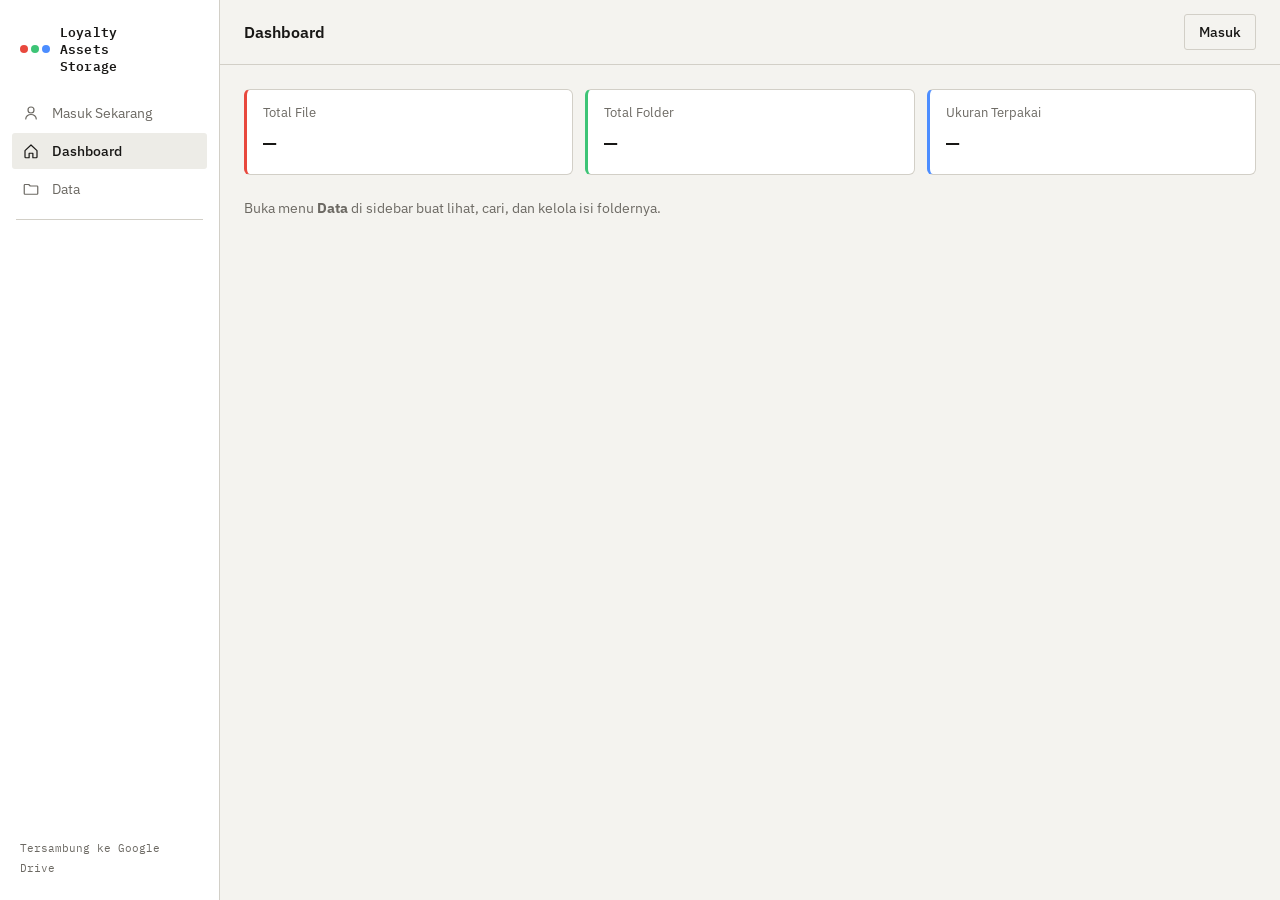
==== index.html @ 6d1e0292 "Update index.html with new stylesheet and script versions Updated stylesheet version and script refe" ====
<!DOCTYPE html>
<html lang="id">
<head>
<meta charset="UTF-8">
<meta name="viewport" content="width=device-width, initial-scale=1.0">
<title>Dashboard — Loyalty Assets Storage</title>
<link rel="preconnect" href="https://fonts.googleapis.com">
<link href="https://fonts.googleapis.com/css2?family=IBM+Plex+Mono:wght@400;500;600&family=IBM+Plex+Sans:wght@400;500;600;700&display=swap" rel="stylesheet">
<link rel="stylesheet" href="css/style.css?v=20260910">
</head>
<body>

<div class="app">

  <!-- ===== SIDEBAR ===== -->
  <aside class="sidebar" id="sidebar">
    <div class="sidebar-brand">
      <span class="brand-mark" aria-hidden="true">
        <i class="dot dot-r"></i><i class="dot dot-g"></i><i class="dot dot-b"></i>
      </span>
      <span class="brand-text">Loyalty<br>Assets<br>Storage</span>
    </div>

    <nav class="sidebar-nav">
      <a href="login.html" class="nav-item" id="navProfile" data-page="profil.html">
        <svg viewBox="0 0 24 24"><path d="M12 12a4 4 0 1 0 0-8 4 4 0 0 0 0 8Zm-7 8c0-3.3 3.1-6 7-6s7 2.7 7 6"/></svg>
        <span>Masuk Sekarang</span>
      </a>
      <a href="index.html" class="nav-item" data-page="index.html">
        <svg viewBox="0 0 24 24"><path d="M4 11.5 12 4l8 7.5V20a1 1 0 0 1-1 1h-4.5v-6h-5v6H5a1 1 0 0 1-1-1Z"/></svg>
        <span>Dashboard</span>
      </a>
      <a href="data.html" class="nav-item" data-page="data.html">
        <svg viewBox="0 0 24 24"><path d="M3 7a1 1 0 0 1 1-1h5l2 2h9a1 1 0 0 1 1 1v9a1 1 0 0 1-1 1H4a1 1 0 0 1-1-1Z"/></svg>
        <span>Data</span>
      </a>
      <div class="nav-divider"></div>
      <a href="admin.html" class="nav-item" data-page="admin.html" id="navAdmin" hidden>
        <svg viewBox="0 0 24 24"><path d="M12 3 4 6v6c0 4.5 3 7.7 8 9 5-1.3 8-4.5 8-9V6l-8-3Z"/></svg>
        <span>Panel Admin</span>
      </a>
    </nav>

    <div class="sidebar-footer">
      <span class="footer-hint">Tersambung ke Google Drive</span>
    </div>
  </aside>
  <div class="sidebar-scrim" id="sidebarScrim"></div>

  <!-- ===== MAIN ===== -->
  <div class="main">
    <header class="topbar">
      <button class="icon-btn only-mobile" id="menuBtn" aria-label="Menu">
        <svg viewBox="0 0 24 24"><path d="M3 6h18M3 12h18M3 18h18"/></svg>
      </button>

      <h1 class="page-title">Dashboard</h1>

      <div class="topbar-actions">
        <a class="btn-ghost" id="loginBtn" href="login.html">Masuk</a>
        <a class="user-chip" id="userChip" href="profil.html" hidden>
          <img id="userAvatar" src="" alt="">
          <span id="userHandle">Pengguna</span>
        </a>
      </div>
    </header>

    <main class="content">
      <section class="dashboard dashboard-solo">
        <div class="stat-card stat-r">
          <span class="stat-label">Total File</span>
          <span class="stat-value" id="statFiles">…</span>
        </div>
        <div class="stat-card stat-g">
          <span class="stat-label">Total Folder</span>
          <span class="stat-value" id="statFolders">…</span>
        </div>
        <div class="stat-card stat-b">
          <span class="stat-label">Ukuran Terpakai</span>
          <span class="stat-value" id="statSize">…</span>
        </div>
      </section>

      <p class="dashboard-hint">Buka menu <strong>Data</strong> di sidebar buat lihat, cari, dan kelola isi foldernya.</p>
    </main>
  </div>
</div>

<script src="https://cdn.jsdelivr.net/npm/@supabase/supabase-js@2/dist/umd/supabase.min.js"></script>
<script src="js/config.js?v=20260910"></script>
<script src="js/common.js?v=20260910"></script>
<script src="js/dashboard.js?v=20260910"></script>
</body>
</html>
---- css/style.css ----
/* =========================================================
   LOYALTY ASSETS STORAGE — design tokens
   Merah = video · Hijau = audio · Biru = gambar/teks
   ========================================================= */

:root{
  --font-body: "IBM Plex Sans", sans-serif;
  --font-mono: "IBM Plex Mono", monospace;

  --r: 232 72 61;    /* merah — video   */
  --g: 61 196 118;   /* hijau — audio   */
  --b: 76 141 255;   /* biru  — gambar/teks */

  --radius-s: 3px;
  --radius-m: 6px;
  --border-w: 1px;

  /* skema terang (default) */
  --bg: 244 243 239;
  --surface: 255 255 255;
  --surface-2: 237 236 231;
  --text: 24 23 21;
  --text-dim: 108 105 99;
  --border: 210 207 199;
}

@media (prefers-color-scheme: dark){
  :root{
    --bg: 18 19 22;
    --surface: 27 29 34;
    --surface-2: 34 36 42;
    --text: 236 236 234;
    --text-dim: 148 148 152;
    --border: 46 48 55;
  }
}

/* atribut [hidden] harus selalu menang, walau elemennya punya display:flex sendiri
   (mis. .modal-backdrop, .user-chip, .nav-item) */
[hidden]{ display: none !important; }

*{ box-sizing: border-box; }
html,body{ height:100%; }
body{
  margin:0;
  font-family: var(--font-body);
  background: rgb(var(--bg));
  color: rgb(var(--text));
  -webkit-font-smoothing: antialiased;
}
button, input, textarea{ font-family: inherit; color: inherit; }
svg{ width:20px; height:20px; fill:none; stroke:currentColor; stroke-width:1.6; stroke-linecap:round; stroke-linejoin:round; }
a{ color:inherit; text-decoration:none; }

/* ---------- layout shell ---------- */
.app{ display:flex; min-height:100vh; }

.sidebar{
  width:220px; flex-shrink:0;
  background: rgb(var(--surface));
  border-right: var(--border-w) solid rgb(var(--border));
  display:flex; flex-direction:column;
  padding:16px 12px;
  position:sticky; top:0; height:100vh;
  transition: transform .2s ease;
  z-index:40;
}
.sidebar-toggle{ display:none; }

.sidebar-brand{
  display:flex; align-items:center; gap:10px;
  padding:8px 8px 20px;
}
.brand-mark{ display:flex; gap:3px; flex-shrink:0; }
.brand-mark .dot{ width:8px; height:8px; border-radius:50%; display:block; }
.dot-r{ background: rgb(var(--r)); }
.dot-g{ background: rgb(var(--g)); }
.dot-b{ background: rgb(var(--b)); }
.brand-text{
  font-family: var(--font-mono); font-weight:600; font-size:12.5px;
  line-height:1.35; letter-spacing:.01em;
}

.sidebar-nav{ display:flex; flex-direction:column; gap:2px; flex:1; }
.nav-item{
  display:flex; align-items:center; gap:12px;
  padding:9px 10px; border-radius: var(--radius-s);
  font-size:14px; color: rgb(var(--text-dim));
}
.nav-item svg{ width:18px; height:18px; flex-shrink:0; }
.nav-item:hover{ background: rgb(var(--surface-2)); color: rgb(var(--text)); }
.nav-item.is-active{ background: rgb(var(--surface-2)); color: rgb(var(--text)); font-weight:500; }
.nav-divider{ height:1px; background: rgb(var(--border)); margin:10px 4px; }

.sidebar-footer{ padding:8px; }
.footer-hint{ font-size:11px; color: rgb(var(--text-dim)); font-family: var(--font-mono); }

.sidebar-scrim{ display:none; }

.main{ flex:1; min-width:0; display:flex; flex-direction:column; }

/* ---------- topbar ---------- */
.topbar{
  display:flex; align-items:center; gap:16px;
  padding:14px 24px;
  border-bottom: var(--border-w) solid rgb(var(--border));
  background: rgb(var(--bg));
  position:sticky; top:0; z-index:20;
}
.icon-btn{
  background:none; border: var(--border-w) solid rgb(var(--border));
  border-radius: var(--radius-s); width:36px; height:36px;
  display:flex; align-items:center; justify-content:center; cursor:pointer;
}
.only-mobile{ display:none; }

.search{
  flex:1; max-width:420px;
  display:flex; align-items:center; gap:8px;
  background: rgb(var(--surface));
  border: var(--border-w) solid rgb(var(--border));
  border-radius: var(--radius-s);
  padding:0 12px; height:38px;
}
.search svg{ width:16px; height:16px; color: rgb(var(--text-dim)); flex-shrink:0; }
.search input{ border:none; background:none; outline:none; width:100%; font-size:14px; }

.topbar-actions{ margin-left:auto; display:flex; align-items:center; }

.btn-ghost, .btn-solid, .btn-danger{
  font-size:13.5px; font-weight:500; cursor:pointer;
  padding:8px 14px; border-radius: var(--radius-s);
  border: var(--border-w) solid rgb(var(--border));
  background:none; color: rgb(var(--text));
}
.btn-solid{ background: rgb(var(--b)); border-color: rgb(var(--b)); color:#fff; }
.btn-danger{ border-color: rgb(var(--r)); color: rgb(var(--r)); }
.btn-ghost:hover{ background: rgb(var(--surface-2)); }

.user-chip{ display:flex; align-items:center; gap:8px; background:none; border:none; cursor:pointer; padding:4px 6px; border-radius: var(--radius-s); }
.user-chip:hover{ background: rgb(var(--surface-2)); }
.user-chip img{ width:28px; height:28px; border-radius:50%; object-fit:cover; }
.user-chip span{ font-family: var(--font-mono); font-size:13px; }

.popover-wrap{ position:relative; }
.popover{
  position:absolute; top:calc(100% + 8px); right:0; z-index:50;
  background: rgb(var(--surface)); border: var(--border-w) solid rgb(var(--border));
  border-radius: var(--radius-m); padding:14px; width:240px;
  display:flex; flex-direction:column; gap:8px;
  box-shadow: 0 8px 24px rgba(0,0,0,.18);
}
.popover label{ font-size:12px; color: rgb(var(--text-dim)); }
.popover input{
  border: var(--border-w) solid rgb(var(--border)); border-radius: var(--radius-s);
  padding:8px 10px; font-size:13.5px; background: rgb(var(--bg)); outline:none;
}
.popover .btn-ghost, .popover .btn-solid{ width:100%; text-align:center; }
.popover-note{ font-size:12px; color: rgb(var(--g)); margin:0; }
.popover-divider{
  display:flex; align-items:center; gap:8px; font-size:11px;
  color: rgb(var(--text-dim)); margin:2px 0;
}
.popover-divider::before, .popover-divider::after{ content:""; flex:1; height:1px; background: rgb(var(--border)); }

/* ---------- panel admin ---------- */
.admin-tabs{ display:flex; gap:4px; border-bottom: var(--border-w) solid rgb(var(--border)); margin-bottom:16px; }
.admin-panel{ display:flex; flex-direction:column; gap:10px; }

.admin-list{ display:flex; flex-direction:column; gap:8px; }
.admin-row{
  display:flex; align-items:center; gap:12px;
  background: rgb(var(--surface)); border: var(--border-w) solid rgb(var(--border));
  border-radius: var(--radius-m); padding:10px 14px;
}
.admin-row img{ width:32px; height:32px; border-radius:50%; object-fit:cover; flex-shrink:0; }
.admin-row-main{ flex:1; min-width:0; }
.admin-row-name{ font-size:13.5px; font-weight:500; }
.admin-row-sub{ font-family: var(--font-mono); font-size:11.5px; color: rgb(var(--text-dim)); }
.role-badge{
  font-family: var(--font-mono); font-size:11px; padding:2px 8px; border-radius:20px;
  border: var(--border-w) solid rgb(var(--border)); color: rgb(var(--text-dim));
}
.role-badge.is-admin{ color: rgb(var(--r)); border-color: rgb(var(--r)); }

.admin-row-review{ flex-direction:column; align-items:stretch; gap:6px; }
.admin-row-review .review-text{ margin:0; }
.admin-row-review .admin-row-sub{ display:flex; justify-content:space-between; }

/* ---------- page title (dashboard/profil/admin) ---------- */
.page-title{ font-size:16px; font-weight:600; margin:0; }

.dashboard-solo{ margin-bottom:8px; }
.dashboard-hint{ color: rgb(var(--text-dim)); font-size:13.5px; }

/* ---------- halaman login ---------- */
.auth-page{
  min-height:100vh; display:flex; align-items:center; justify-content:center;
  padding:24px; background: rgb(var(--bg)); color: rgb(var(--text));
  font-family: var(--font-body);
}
.auth-card{
  width:100%; max-width:340px; display:flex; flex-direction:column; gap:10px;
  background: rgb(var(--surface)); border: var(--border-w) solid rgb(var(--border));
  border-radius: var(--radius-m); padding:28px 24px;
}
.auth-brand{ padding:0 0 10px; justify-content:center; }
.auth-title{ margin:0; font-size:20px; text-align:center; }
.auth-sub{ margin:0 0 8px; font-size:13px; color: rgb(var(--text-dim)); text-align:center; }
.auth-card label{ font-size:12px; color: rgb(var(--text-dim)); }
.auth-card input{
  border: var(--border-w) solid rgb(var(--border)); border-radius: var(--radius-s);
  padding:9px 10px; font-size:14px; background: rgb(var(--bg)); outline:none;
}
.auth-back{ text-align:center; font-size:12.5px; color: rgb(var(--text-dim)); margin-top:8px; }

/* ---------- halaman profil ---------- */
.profile-card{
  max-width:420px; display:flex; flex-direction:column; gap:10px;
  background: rgb(var(--surface)); border: var(--border-w) solid rgb(var(--border));
  border-radius: var(--radius-m); padding:22px;
}
.profile-avatar{ width:72px; height:72px; border-radius:50%; object-fit:cover; margin-bottom:2px; }
.profile-card #changeAvatarBtn{ align-self:flex-start; margin-bottom:6px; }
.profile-card label{ font-size:12px; color: rgb(var(--text-dim)); margin-top:6px; }
.profile-card input{
  border: var(--border-w) solid rgb(var(--border)); border-radius: var(--radius-s);
  padding:9px 10px; font-size:14px; background: rgb(var(--bg)); outline:none;
}
.profile-role{ font-size:13px; color: rgb(var(--text-dim)); margin-top:6px; }

.admin-upload-actions{ display:flex; gap:10px; flex-wrap:wrap; margin:12px 0 4px; }

/* ---------- content ---------- */
.content{ padding:24px; max-width:1180px; width:100%; margin:0 auto; }

.dashboard{ display:grid; grid-template-columns:repeat(3,1fr); gap:12px; margin-bottom:24px; }
.stat-card{
  background: rgb(var(--surface));
  border: var(--border-w) solid rgb(var(--border));
  border-left-width:3px;
  border-radius: var(--radius-m);
  padding:14px 16px;
  display:flex; flex-direction:column; gap:4px;
}
.stat-r{ border-left-color: rgb(var(--r)); }
.stat-g{ border-left-color: rgb(var(--g)); }
.stat-b{ border-left-color: rgb(var(--b)); }
.stat-label{ font-size:12.5px; color: rgb(var(--text-dim)); }
.stat-value{ font-family: var(--font-mono); font-size:22px; font-weight:600; }

.toolbar{ display:flex; align-items:center; justify-content:space-between; margin-bottom:14px; gap:12px; }
.breadcrumb{ display:flex; align-items:center; gap:6px; font-size:13.5px; color: rgb(var(--text-dim)); flex-wrap:wrap; }
.breadcrumb button{ background:none; border:none; cursor:pointer; color:inherit; padding:2px 4px; }
.breadcrumb button:last-child{ color: rgb(var(--text)); font-weight:500; }
.breadcrumb button:not(:last-child)::after{ content:"/"; margin-left:8px; color: rgb(var(--border)); }

.toolbar-actions{ display:flex; align-items:center; gap:10px; }
.view-toggle{ display:flex; border: var(--border-w) solid rgb(var(--border)); border-radius: var(--radius-s); overflow:hidden; }
.view-toggle button{ background:none; border:none; width:34px; height:34px; display:flex; align-items:center; justify-content:center; cursor:pointer; color: rgb(var(--text-dim)); }
.view-toggle button.is-active{ background: rgb(var(--surface-2)); color: rgb(var(--text)); }
.view-toggle svg{ width:15px; height:15px; }

/* ---------- file grid ---------- */
.file-grid{
  display:grid;
  grid-template-columns: repeat(auto-fill, minmax(160px,1fr));
  gap:12px;
}
.file-grid.is-list{ grid-template-columns:1fr; }

.file-card{
  background: rgb(var(--surface));
  border: var(--border-w) solid rgb(var(--border));
  border-radius: var(--radius-m);
  padding:12px;
  cursor:pointer;
  display:flex; flex-direction:column; gap:8px;
  transition: border-color .15s ease;
}
.file-card:hover{ border-color: rgb(var(--text-dim)); }
.file-grid.is-list .file-card{ flex-direction:row; align-items:center; gap:12px; }

.file-thumb{
  aspect-ratio:1/1; border-radius: var(--radius-s);
  background: rgb(var(--surface-2));
  display:flex; align-items:center; justify-content:center;
  border-left: 3px solid transparent;
}
.file-grid.is-list .file-thumb{ width:44px; height:44px; aspect-ratio:auto; flex-shrink:0; }
.file-thumb svg{ width:26px; height:26px; }

.file-card[data-kind="folder"] .file-thumb{ border-left-color: rgb(var(--text-dim)); color: rgb(var(--text-dim)); }
.file-card[data-kind="video"] .file-thumb{ border-left-color: rgb(var(--r)); color: rgb(var(--r)); }
.file-card[data-kind="audio"] .file-thumb{ border-left-color: rgb(var(--g)); color: rgb(var(--g)); }
.file-card[data-kind="image"] .file-thumb,
.file-card[data-kind="text"] .file-thumb{ border-left-color: rgb(var(--b)); color: rgb(var(--b)); }

.file-name{ font-size:13.5px; font-weight:500; word-break:break-word; }
.file-meta{ font-family: var(--font-mono); font-size:11.5px; color: rgb(var(--text-dim)); }

.empty-state{ text-align:center; color: rgb(var(--text-dim)); padding:60px 0; font-size:14px; }

/* ---------- modal ---------- */
.modal-backdrop{
  position:fixed; inset:0; background: rgba(0,0,0,.5);
  display:flex; align-items:center; justify-content:center;
  padding:20px; z-index:100;
}
.modal{
  background: rgb(var(--surface));
  border-radius: var(--radius-m);
  border: var(--border-w) solid rgb(var(--border));
  width:100%; max-width:560px; max-height:88vh;
  overflow-y:auto; position:relative;
}
.modal-close{
  position:absolute; top:10px; right:10px;
  background: rgb(var(--surface-2)); border:none; border-radius:50%;
  width:30px; height:30px; cursor:pointer; font-size:14px; color: rgb(var(--text));
  z-index:2;
}
.modal-preview{
  background: rgb(var(--surface-2)); min-height:200px;
  display:flex; align-items:center; justify-content:center;
}
.modal-preview img, .modal-preview video{ width:100%; max-height:320px; object-fit:contain; display:block; }
.modal-preview audio{ width:90%; }

.modal-body{ padding:18px 20px 22px; }
.modal-head h2{ margin:0 0 4px; font-size:17px; }
.modal-meta{ font-family: var(--font-mono); font-size:12px; color: rgb(var(--text-dim)); }
.modal-actions{ display:flex; gap:8px; margin:14px 0; flex-wrap:wrap; }

.txt-preview{
  white-space:pre-wrap; font-family: var(--font-mono); font-size:13px;
  background: rgb(var(--surface-2)); border-radius: var(--radius-s);
  padding:12px; max-height:220px; overflow-y:auto;
}

.modal-tabs{ display:flex; gap:4px; border-bottom: var(--border-w) solid rgb(var(--border)); margin-bottom:14px; }
.tab-btn{
  background:none; border:none; padding:8px 4px; margin-right:16px;
  font-size:13.5px; color: rgb(var(--text-dim)); cursor:pointer;
  border-bottom:2px solid transparent; position:relative; top:1px;
}
.tab-btn.is-active{ color: rgb(var(--text)); border-bottom-color: rgb(var(--b)); font-weight:500; }
.tab-btn span{ font-family: var(--font-mono); font-size:11px; color: rgb(var(--text-dim)); }

/* ---------- reviews ---------- */
.review-summary{ display:flex; gap:16px; font-size:13px; color: rgb(var(--text-dim)); margin-bottom:12px; }
.review-summary strong{ color: rgb(var(--text)); font-family: var(--font-mono); }

.review-composer{ display:flex; gap:8px; margin-bottom:18px; }
.review-composer textarea{
  flex:1; resize:vertical; border: var(--border-w) solid rgb(var(--border));
  border-radius: var(--radius-s); padding:9px 10px; font-size:13.5px;
  background: rgb(var(--surface)); outline:none;
}

.review-list{ display:flex; flex-direction:column; gap:16px; }
.review{ display:flex; flex-direction:column; gap:6px; }
.review-head{ display:flex; align-items:center; gap:8px; }
.review-head img{ width:26px; height:26px; border-radius:50%; object-fit:cover; }
.review-user{ font-family: var(--font-mono); font-size:13px; font-weight:600; }
.review-text{ font-size:13.5px; line-height:1.5; }
.review-actions{ display:flex; gap:14px; }
.review-actions button{
  background:none; border:none; padding:0; cursor:pointer;
  font-size:12px; color: rgb(var(--text-dim)); font-family: var(--font-mono);
}
.review-actions button:hover{ color: rgb(var(--b)); }

.reply-list{
  display:flex; flex-direction:column; gap:12px;
  margin-top:8px; padding-left:16px;
  border-left: 2px solid rgb(var(--border));
}
.reply-target{ color: rgb(var(--text-dim)); font-weight:400; }

/* ---------- responsive ---------- */
@media (max-width: 860px){
  .only-mobile{ display:flex; }
  .sidebar{
    position:fixed; left:0; top:0; transform:translateX(-100%);
  }
  .sidebar.is-open{ transform:translateX(0); }
  .sidebar-scrim{
    display:none; position:fixed; inset:0; background:rgba(0,0,0,.4); z-index:30;
  }
  .sidebar-scrim.is-visible{ display:block; }
  .dashboard{ grid-template-columns:1fr; }
  .content{ padding:16px; }
  .topbar{ padding:12px 16px; }
  .search{ max-width:none; }
}
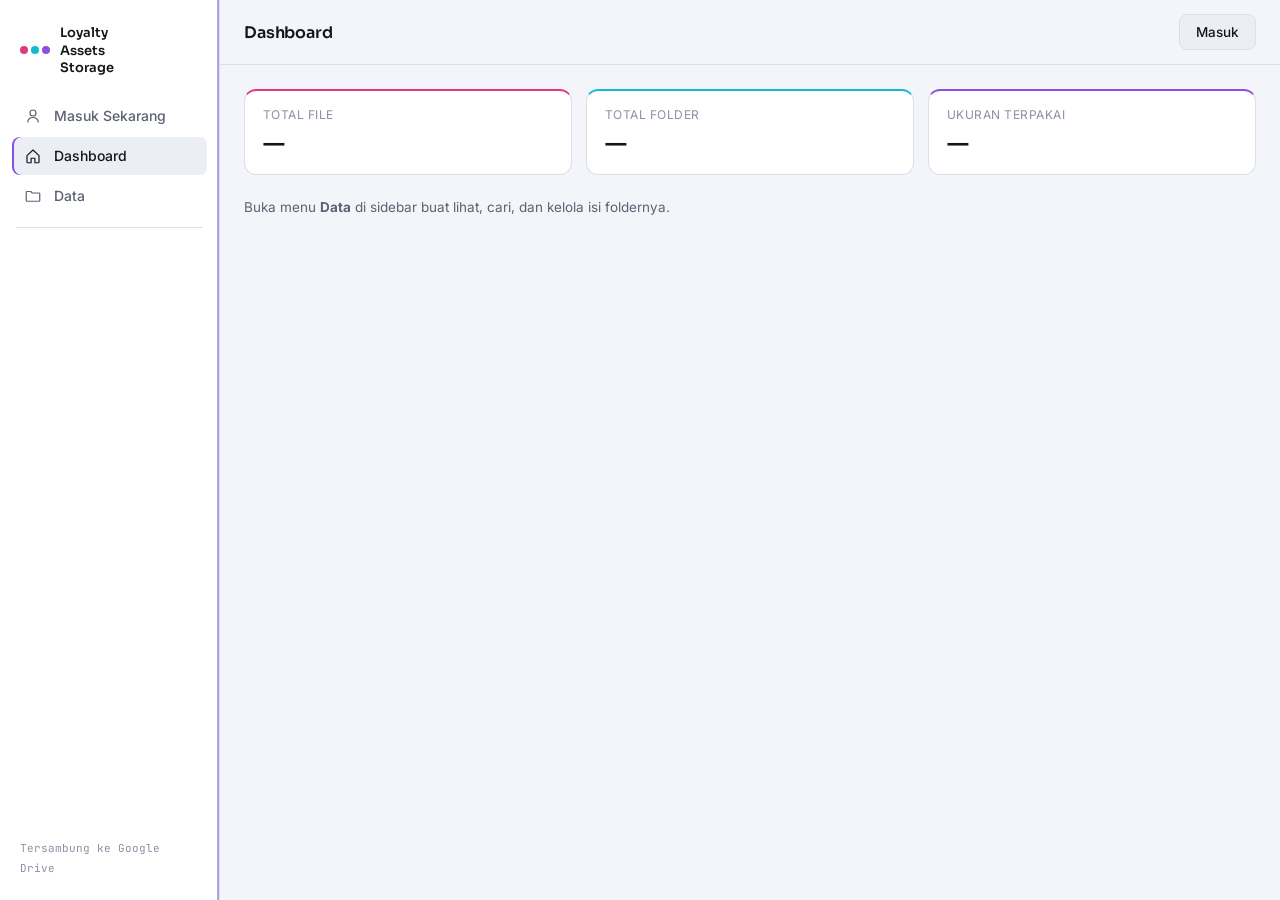
==== commit c1cb5789: "Change font styles and update resource versions Updated font styles and versioning for CSS and JavaS" ====
--- a/index.html
+++ b/index.html
@@ -5,8 +5,8 @@
 <meta name="viewport" content="width=device-width, initial-scale=1.0">
 <title>Dashboard — Loyalty Assets Storage</title>
 <link rel="preconnect" href="https://fonts.googleapis.com">
-<link href="https://fonts.googleapis.com/css2?family=IBM+Plex+Mono:wght@400;500;600&family=IBM+Plex+Sans:wght@400;500;600;700&display=swap" rel="stylesheet">
-<link rel="stylesheet" href="css/style.css?v=20260910">
+<link href="https://fonts.googleapis.com/css2?family=Sora:wght@600;700&family=Inter:wght@400;500;600&family=JetBrains+Mono:wght@400;500;600&display=swap" rel="stylesheet">
+<link rel="stylesheet" href="css/style.css?v=20260914">
 </head>
 <body>
 
@@ -87,8 +87,8 @@
 </div>
 
 <script src="https://cdn.jsdelivr.net/npm/@supabase/supabase-js@2/dist/umd/supabase.min.js"></script>
-<script src="js/config.js?v=20260910"></script>
-<script src="js/common.js?v=20260910"></script>
-<script src="js/dashboard.js?v=20260910"></script>
+<script src="js/config.js?v=20260914"></script>
+<script src="js/common.js?v=20260914"></script>
+<script src="js/dashboard.js?v=20260914"></script>
 </body>
 </html>
--- a/css/style.css
+++ b/css/style.css
@@ -1,99 +1,121 @@
 /* =========================================================
-   LOYALTY ASSETS STORAGE — design tokens
-   Merah = video · Hijau = audio · Biru = gambar/teks
+   LOYALTY ASSETS STORAGE — tema "portal login": gelap + aksen
+   gradient RGB (cyan-violet-pink), otomatis ikut mode sistem HP.
    ========================================================= */
 
 :root{
-  --font-body: "IBM Plex Sans", sans-serif;
-  --font-mono: "IBM Plex Mono", monospace;
-
-  --r: 232 72 61;    /* merah — video   */
-  --g: 61 196 118;   /* hijau — audio   */
-  --b: 76 141 255;   /* biru  — gambar/teks */
-
-  --radius-s: 3px;
-  --radius-m: 6px;
+  /* ---- skema TERANG (default) ---- */
+  --bg: #f4f5fa;
+  --surface: #ffffff;
+  --surface-2: #eceef5;
+  --border: #dbdfe9;
+  --text: #14161b;
+  --text-muted: #5b6273;
+  --text-faint: #8991a3;
+
+  /* aksen gradient RGB -- sama di kedua mode, sudah cukup vivid */
+  --accent-cyan: #17b8d6;
+  --accent-violet: #8a4fe0;
+  --accent-pink: #e0397e;
+  --accent-gradient: linear-gradient(90deg, var(--accent-cyan), var(--accent-violet), var(--accent-pink));
+
+  /* pemetaan warna per jenis file (dulu R/G/B literal, sekarang ikut palet gradient) */
+  --kind-video: var(--accent-pink);
+  --kind-audio: var(--accent-cyan);
+  --kind-image: var(--accent-violet);
+
+  --radius: 12px;
+  --radius-sm: 8px;
   --border-w: 1px;
-
-  /* skema terang (default) */
-  --bg: 244 243 239;
-  --surface: 255 255 255;
-  --surface-2: 237 236 231;
-  --text: 24 23 21;
-  --text-dim: 108 105 99;
-  --border: 210 207 199;
+  --font-display: 'Sora', 'Segoe UI', sans-serif;
+  --font-body: 'Inter', 'Segoe UI', sans-serif;
+  --font-mono: 'JetBrains Mono', monospace;
 }
 
 @media (prefers-color-scheme: dark){
   :root{
-    --bg: 18 19 22;
-    --surface: 27 29 34;
-    --surface-2: 34 36 42;
-    --text: 236 236 234;
-    --text-dim: 148 148 152;
-    --border: 46 48 55;
+    --bg: #0a0b0f;
+    --surface: #13151b;
+    --surface-2: #191c24;
+    --border: #262a35;
+    --text: #e7e9ee;
+    --text-muted: #8790a3;
+    --text-faint: #575e6f;
+
+    --accent-cyan: #4cd7f0;
+    --accent-violet: #b06bff;
+    --accent-pink: #ff5fa8;
   }
 }
 
-/* atribut [hidden] harus selalu menang, walau elemennya punya display:flex sendiri
-   (mis. .modal-backdrop, .user-chip, .nav-item) */
 [hidden]{ display: none !important; }
 
 *{ box-sizing: border-box; }
-html,body{ height:100%; }
+html, body{ margin:0; padding:0; height:100%; }
 body{
-  margin:0;
+  background: var(--bg);
+  color: var(--text);
   font-family: var(--font-body);
-  background: rgb(var(--bg));
-  color: rgb(var(--text));
   -webkit-font-smoothing: antialiased;
-}
-button, input, textarea{ font-family: inherit; color: inherit; }
+  background-image:
+    radial-gradient(circle at 10% 0%, rgba(176, 107, 255, 0.06), transparent 40%),
+    radial-gradient(circle at 90% 10%, rgba(76, 215, 240, 0.05), transparent 35%);
+  background-attachment: fixed;
+}
+@media (prefers-color-scheme: light){
+  body{ background-image: none; }
+}
+
+h1, h2{ font-family: var(--font-display); font-weight:600; letter-spacing:-0.01em; margin:0; }
+a{ color: inherit; text-decoration: none; }
+button, input, textarea{ font-family: var(--font-body); color: inherit; }
 svg{ width:20px; height:20px; fill:none; stroke:currentColor; stroke-width:1.6; stroke-linecap:round; stroke-linejoin:round; }
-a{ color:inherit; text-decoration:none; }
+
+:focus-visible{ outline: 2px solid var(--accent-violet); outline-offset: 2px; }
 
 /* ---------- layout shell ---------- */
 .app{ display:flex; min-height:100vh; }
 
 .sidebar{
   width:220px; flex-shrink:0;
-  background: rgb(var(--surface));
-  border-right: var(--border-w) solid rgb(var(--border));
+  background: var(--surface);
+  border-right: var(--border-w) solid var(--border);
   display:flex; flex-direction:column;
   padding:16px 12px;
   position:sticky; top:0; height:100vh;
-  transition: transform .2s ease;
+  transition: transform .28s ease;
   z-index:40;
 }
-.sidebar-toggle{ display:none; }
-
-.sidebar-brand{
-  display:flex; align-items:center; gap:10px;
-  padding:8px 8px 20px;
-}
+.sidebar::after{
+  content:""; position:absolute; top:0; right:0; width:2px; height:100%;
+  background: var(--accent-gradient); opacity:.6;
+}
+
+.sidebar-brand{ display:flex; align-items:center; gap:10px; padding:8px 8px 20px; }
 .brand-mark{ display:flex; gap:3px; flex-shrink:0; }
 .brand-mark .dot{ width:8px; height:8px; border-radius:50%; display:block; }
-.dot-r{ background: rgb(var(--r)); }
-.dot-g{ background: rgb(var(--g)); }
-.dot-b{ background: rgb(var(--b)); }
-.brand-text{
-  font-family: var(--font-mono); font-weight:600; font-size:12.5px;
-  line-height:1.35; letter-spacing:.01em;
-}
+.dot-r{ background: var(--kind-video); }
+.dot-g{ background: var(--kind-audio); }
+.dot-b{ background: var(--kind-image); }
+.brand-text{ font-family: var(--font-display); font-weight:600; font-size:13px; line-height:1.35; }
 
 .sidebar-nav{ display:flex; flex-direction:column; gap:2px; flex:1; }
 .nav-item{
   display:flex; align-items:center; gap:12px;
-  padding:9px 10px; border-radius: var(--radius-s);
-  font-size:14px; color: rgb(var(--text-dim));
+  padding:10px 12px; border-radius: var(--radius-sm);
+  font-size:14px; font-weight:500; color: var(--text-muted);
+  transition: background .15s ease, color .15s ease;
 }
 .nav-item svg{ width:18px; height:18px; flex-shrink:0; }
-.nav-item:hover{ background: rgb(var(--surface-2)); color: rgb(var(--text)); }
-.nav-item.is-active{ background: rgb(var(--surface-2)); color: rgb(var(--text)); font-weight:500; }
-.nav-divider{ height:1px; background: rgb(var(--border)); margin:10px 4px; }
+.nav-item:hover{ background: var(--surface-2); color: var(--text); }
+.nav-item.is-active{
+  background: var(--surface-2); color: var(--text);
+  box-shadow: inset 2px 0 0 0 var(--accent-violet);
+}
+.nav-divider{ height:1px; background: var(--border); margin:10px 4px; }
 
 .sidebar-footer{ padding:8px; }
-.footer-hint{ font-size:11px; color: rgb(var(--text-dim)); font-family: var(--font-mono); }
+.footer-hint{ font-size:11px; color: var(--text-faint); font-family: var(--font-mono); }
 
 .sidebar-scrim{ display:none; }
 
@@ -103,291 +125,266 @@
 .topbar{
   display:flex; align-items:center; gap:16px;
   padding:14px 24px;
-  border-bottom: var(--border-w) solid rgb(var(--border));
-  background: rgb(var(--bg));
+  border-bottom: var(--border-w) solid var(--border);
+  background: var(--bg);
   position:sticky; top:0; z-index:20;
 }
 .icon-btn{
-  background:none; border: var(--border-w) solid rgb(var(--border));
-  border-radius: var(--radius-s); width:36px; height:36px;
+  background: var(--surface); border: var(--border-w) solid var(--border);
+  border-radius: var(--radius-sm); width:36px; height:36px;
   display:flex; align-items:center; justify-content:center; cursor:pointer;
-}
+  transition: border-color .2s ease;
+}
+.icon-btn:hover{ border-color: var(--accent-cyan); }
 .only-mobile{ display:none; }
 
 .search{
-  flex:1; max-width:420px;
-  display:flex; align-items:center; gap:8px;
-  background: rgb(var(--surface));
-  border: var(--border-w) solid rgb(var(--border));
-  border-radius: var(--radius-s);
-  padding:0 12px; height:38px;
-}
-.search svg{ width:16px; height:16px; color: rgb(var(--text-dim)); flex-shrink:0; }
-.search input{ border:none; background:none; outline:none; width:100%; font-size:14px; }
-
-.topbar-actions{ margin-left:auto; display:flex; align-items:center; }
+  flex:1; max-width:420px; display:flex; align-items:center; gap:8px;
+  background: var(--surface-2); border: var(--border-w) solid var(--border);
+  border-radius: var(--radius-sm); padding:0 12px; height:38px;
+}
+.search svg{ width:16px; height:16px; color: var(--text-faint); flex-shrink:0; }
+.search input{ border:none; background:none; outline:none; width:100%; font-size:14px; color: var(--text); }
+
+.topbar-actions{ margin-left:auto; display:flex; align-items:center; gap:8px; }
+.page-title{ font-size:16px; }
 
 .btn-ghost, .btn-solid, .btn-danger{
+  display:inline-flex; align-items:center; justify-content:center; gap:6px;
   font-size:13.5px; font-weight:500; cursor:pointer;
-  padding:8px 14px; border-radius: var(--radius-s);
-  border: var(--border-w) solid rgb(var(--border));
-  background:none; color: rgb(var(--text));
-}
-.btn-solid{ background: rgb(var(--b)); border-color: rgb(var(--b)); color:#fff; }
-.btn-danger{ border-color: rgb(var(--r)); color: rgb(var(--r)); }
-.btn-ghost:hover{ background: rgb(var(--surface-2)); }
-
-.user-chip{ display:flex; align-items:center; gap:8px; background:none; border:none; cursor:pointer; padding:4px 6px; border-radius: var(--radius-s); }
-.user-chip:hover{ background: rgb(var(--surface-2)); }
-.user-chip img{ width:28px; height:28px; border-radius:50%; object-fit:cover; }
-.user-chip span{ font-family: var(--font-mono); font-size:13px; }
-
+  padding:9px 16px; border-radius: var(--radius-sm);
+  border: var(--border-w) solid var(--border);
+  background: var(--surface-2); color: var(--text);
+  transition: border-color .15s ease, transform .15s ease, filter .15s ease;
+}
+.btn-ghost:hover, .btn-danger:hover{ border-color: var(--accent-violet); }
+.btn-ghost:active, .btn-solid:active, .btn-danger:active{ transform: scale(.98); }
+.btn-solid{ background: var(--accent-gradient); border:none; color:#05060a; font-weight:600; }
+.btn-solid:hover{ filter: brightness(1.08); }
+.btn-danger{ border-color: var(--accent-pink); color: var(--accent-pink); background:none; }
+.btn-danger:hover{ background: rgba(255,95,168,.1); }
+
+.user-chip{ display:flex; align-items:center; gap:8px; background:none; border:none; cursor:pointer; padding:5px 12px 5px 5px; border-radius:999px; border: var(--border-w) solid var(--border); transition: border-color .2s ease; }
+.user-chip:hover{ border-color: var(--accent-cyan); }
+.user-chip img{ width:28px; height:28px; border-radius:50%; object-fit:cover; background: var(--surface-2); }
+.user-chip span{ font-family: var(--font-body); font-weight:500; font-size:13px; }
+
+/* ---------- popovers ---------- */
 .popover-wrap{ position:relative; }
 .popover{
   position:absolute; top:calc(100% + 8px); right:0; z-index:50;
-  background: rgb(var(--surface)); border: var(--border-w) solid rgb(var(--border));
-  border-radius: var(--radius-m); padding:14px; width:240px;
-  display:flex; flex-direction:column; gap:8px;
-  box-shadow: 0 8px 24px rgba(0,0,0,.18);
-}
-.popover label{ font-size:12px; color: rgb(var(--text-dim)); }
+  background: var(--surface); border: var(--border-w) solid var(--border);
+  border-radius: var(--radius); padding:16px; width:250px;
+  display:flex; flex-direction:column; gap:10px;
+  box-shadow: 0 12px 28px rgba(0,0,0,.22);
+}
+.popover label{ font-size:12px; color: var(--text-faint); text-transform:uppercase; letter-spacing:.04em; }
 .popover input{
-  border: var(--border-w) solid rgb(var(--border)); border-radius: var(--radius-s);
-  padding:8px 10px; font-size:13.5px; background: rgb(var(--bg)); outline:none;
-}
+  border: var(--border-w) solid var(--border); border-radius: var(--radius-sm);
+  padding:10px 12px; font-size:13.5px; background: var(--surface-2); outline:none; color: var(--text);
+}
+.popover input:focus{ border-color: var(--accent-cyan); }
 .popover .btn-ghost, .popover .btn-solid{ width:100%; text-align:center; }
-.popover-note{ font-size:12px; color: rgb(var(--g)); margin:0; }
-.popover-divider{
-  display:flex; align-items:center; gap:8px; font-size:11px;
-  color: rgb(var(--text-dim)); margin:2px 0;
-}
-.popover-divider::before, .popover-divider::after{ content:""; flex:1; height:1px; background: rgb(var(--border)); }
+.popover-note{ font-size:12px; color: var(--accent-cyan); margin:0; }
+.popover-divider{ display:flex; align-items:center; gap:8px; font-size:11px; color: var(--text-faint); margin:2px 0; }
+.popover-divider::before, .popover-divider::after{ content:""; flex:1; height:1px; background: var(--border); }
+
+/* ---------- content ---------- */
+.content{ padding:24px; max-width:1180px; width:100%; margin:0 auto; }
+
+.dashboard{ display:grid; grid-template-columns:repeat(3,1fr); gap:14px; margin-bottom:24px; }
+.stat-card{
+  background: var(--surface); border: var(--border-w) solid var(--border);
+  border-radius: var(--radius); padding:16px 18px;
+  display:flex; flex-direction:column; gap:6px;
+  border-top: 2px solid transparent;
+}
+.stat-r{ border-top-color: var(--kind-video); }
+.stat-g{ border-top-color: var(--kind-audio); }
+.stat-b{ border-top-color: var(--kind-image); }
+.stat-label{ font-size:12px; color: var(--text-faint); text-transform:uppercase; letter-spacing:.04em; }
+.stat-value{ font-family: var(--font-display); font-size:24px; font-weight:600; }
+.dashboard-hint{ color: var(--text-muted); font-size:13.5px; }
+
+.toolbar{ display:flex; align-items:center; justify-content:space-between; margin-bottom:16px; gap:12px; flex-wrap:wrap; }
+.breadcrumb{ display:flex; align-items:center; gap:6px; font-size:13.5px; color: var(--text-muted); flex-wrap:wrap; }
+.breadcrumb button{ background:none; border:none; cursor:pointer; color:inherit; padding:2px 4px; font-family: var(--font-body); }
+.breadcrumb button:last-child{ color: var(--text); font-weight:600; }
+.breadcrumb button:not(:last-child)::after{ content:"/"; margin-left:8px; color: var(--text-faint); }
+
+.toolbar-actions{ display:flex; align-items:center; gap:10px; }
+.view-toggle{ display:flex; border: var(--border-w) solid var(--border); border-radius: var(--radius-sm); overflow:hidden; }
+.view-toggle button{ background: var(--surface); border:none; width:34px; height:34px; display:flex; align-items:center; justify-content:center; cursor:pointer; color: var(--text-faint); }
+.view-toggle button.is-active{ background: var(--surface-2); color: var(--accent-violet); }
+.view-toggle svg{ width:15px; height:15px; }
+
+/* ---------- file grid ---------- */
+.file-grid{ display:grid; grid-template-columns: repeat(auto-fill, minmax(160px,1fr)); gap:12px; }
+.file-grid.is-list{ grid-template-columns:1fr; }
+
+.file-card{
+  background: var(--surface); border: var(--border-w) solid var(--border);
+  border-radius: var(--radius); padding:12px; cursor:pointer;
+  display:flex; flex-direction:column; gap:8px; position:relative;
+  transition: border-color .2s ease, transform .2s ease;
+}
+.file-card:hover{ border-color: var(--accent-violet); transform: translateY(-2px); }
+.file-grid.is-list .file-card{ flex-direction:row; align-items:center; gap:12px; }
+.file-card-body{ min-width:0; }
+
+.file-thumb{
+  aspect-ratio:1/1; border-radius: var(--radius-sm); background: var(--surface-2);
+  display:flex; align-items:center; justify-content:center; border-left:3px solid transparent;
+}
+.file-grid.is-list .file-thumb{ width:44px; height:44px; aspect-ratio:auto; flex-shrink:0; }
+.file-thumb svg{ width:26px; height:26px; }
+
+.file-card[data-kind="folder"] .file-thumb{ border-left-color: var(--text-faint); color: var(--text-faint); }
+.file-card[data-kind="video"] .file-thumb{ border-left-color: var(--kind-video); color: var(--kind-video); }
+.file-card[data-kind="audio"] .file-thumb{ border-left-color: var(--kind-audio); color: var(--kind-audio); }
+.file-card[data-kind="image"] .file-thumb,
+.file-card[data-kind="text"] .file-thumb{ border-left-color: var(--kind-image); color: var(--kind-image); }
+
+.file-name{ font-size:13.5px; font-weight:500; word-break:break-word; }
+.file-meta{ font-family: var(--font-mono); font-size:11.5px; color: var(--text-faint); }
+
+.file-card-actions{ position:absolute; top:6px; right:6px; display:flex; gap:4px; }
+.file-card-action{
+  width:22px; height:22px; border-radius:50%;
+  background: var(--surface-2); border: var(--border-w) solid var(--border);
+  color: var(--text-muted); font-size:12px; line-height:1; cursor:pointer;
+  display:flex; align-items:center; justify-content:center;
+}
+.file-card-action.file-card-delete{ color: var(--accent-pink); }
+.file-grid.is-list .file-card-actions{ position:static; margin-left:auto; }
+
+.empty-state{ text-align:center; color: var(--text-muted); padding:56px 0; font-size:14px; }
+
+/* ---------- modal ---------- */
+.modal-backdrop{
+  position:fixed; inset:0; background: rgba(5,6,10,.6); backdrop-filter: blur(2px);
+  display:flex; align-items:center; justify-content:center; padding:20px; z-index:100;
+}
+.modal{
+  background: var(--surface); border-radius: var(--radius); border: var(--border-w) solid var(--border);
+  width:100%; max-width:560px; max-height:88vh; overflow-y:auto; position:relative;
+}
+.modal-close{
+  position:absolute; top:10px; right:10px; background: var(--surface-2); border: var(--border-w) solid var(--border);
+  border-radius:50%; width:30px; height:30px; cursor:pointer; font-size:14px; color: var(--text); z-index:2;
+}
+.modal-preview{ background: var(--surface-2); min-height:200px; display:flex; align-items:center; justify-content:center; }
+.modal-preview img, .modal-preview video, .modal-preview iframe{ width:100%; max-height:320px; object-fit:contain; display:block; }
+.modal-preview audio{ width:90%; }
+
+.modal-body{ padding:20px 22px 24px; }
+.modal-head h2{ margin:0 0 4px; font-size:17px; font-family: var(--font-display); }
+.modal-meta{ font-family: var(--font-mono); font-size:12px; color: var(--text-faint); }
+.modal-actions{ display:flex; gap:8px; margin:14px 0; flex-wrap:wrap; }
+
+.txt-preview{
+  white-space:pre-wrap; font-family: var(--font-mono); font-size:13px;
+  background: var(--surface-2); border-radius: var(--radius-sm); padding:12px; max-height:220px; overflow-y:auto;
+}
+
+.modal-tabs{ display:flex; gap:4px; border-bottom: var(--border-w) solid var(--border); margin-bottom:14px; }
+.tab-btn{
+  background:none; border:none; padding:8px 4px; margin-right:16px;
+  font-size:13.5px; color: var(--text-faint); cursor:pointer;
+  border-bottom:2px solid transparent; position:relative; top:1px;
+}
+.tab-btn.is-active{ color: var(--text); border-bottom-color: var(--accent-violet); font-weight:600; }
+.tab-btn span{ font-family: var(--font-mono); font-size:11px; color: var(--text-faint); }
+
+/* ---------- reviews ---------- */
+.review-summary{ display:flex; gap:16px; font-size:13px; color: var(--text-muted); margin-bottom:12px; }
+.review-summary strong{ color: var(--text); font-family: var(--font-mono); }
+
+.review-composer{ display:flex; gap:8px; margin-bottom:18px; }
+.review-composer textarea{
+  flex:1; resize:vertical; border: var(--border-w) solid var(--border); border-radius: var(--radius-sm);
+  padding:10px 12px; font-size:13.5px; background: var(--surface-2); outline:none; color: var(--text);
+}
+.review-composer textarea:focus{ border-color: var(--accent-cyan); }
+
+.review-list{ display:flex; flex-direction:column; gap:16px; }
+.review{ display:flex; flex-direction:column; gap:6px; }
+.review-head{ display:flex; align-items:center; gap:8px; }
+.review-head img{ width:26px; height:26px; border-radius:50%; object-fit:cover; background: var(--surface-2); }
+.review-user{ font-family: var(--font-body); font-size:13px; font-weight:600; }
+.review-text{ font-size:13.5px; line-height:1.5; color: var(--text-muted); }
+.review-actions{ display:flex; gap:14px; }
+.review-actions button{ background:none; border:none; padding:0; cursor:pointer; font-size:12px; color: var(--text-faint); font-family: var(--font-mono); }
+.review-actions button:hover{ color: var(--accent-cyan); }
+
+.reply-list{ display:flex; flex-direction:column; gap:12px; margin-top:8px; margin-left:20px; padding-left:12px; border-left:2px solid var(--border); }
+.reply-target{ color: var(--text-faint); font-weight:400; }
 
 /* ---------- panel admin ---------- */
-.admin-tabs{ display:flex; gap:4px; border-bottom: var(--border-w) solid rgb(var(--border)); margin-bottom:16px; }
+.admin-tabs{ display:flex; gap:4px; border-bottom: var(--border-w) solid var(--border); margin-bottom:16px; }
 .admin-panel{ display:flex; flex-direction:column; gap:10px; }
-
 .admin-list{ display:flex; flex-direction:column; gap:8px; }
 .admin-row{
   display:flex; align-items:center; gap:12px;
-  background: rgb(var(--surface)); border: var(--border-w) solid rgb(var(--border));
-  border-radius: var(--radius-m); padding:10px 14px;
-}
-.admin-row img{ width:32px; height:32px; border-radius:50%; object-fit:cover; flex-shrink:0; }
+  background: var(--surface); border: var(--border-w) solid var(--border);
+  border-radius: var(--radius); padding:12px 14px;
+}
+.admin-row img{ width:32px; height:32px; border-radius:50%; object-fit:cover; flex-shrink:0; background: var(--surface-2); }
 .admin-row-main{ flex:1; min-width:0; }
-.admin-row-name{ font-size:13.5px; font-weight:500; }
-.admin-row-sub{ font-family: var(--font-mono); font-size:11.5px; color: rgb(var(--text-dim)); }
+.admin-row-name{ font-size:13.5px; font-weight:600; }
+.admin-row-sub{ font-family: var(--font-mono); font-size:11.5px; color: var(--text-faint); }
 .role-badge{
-  font-family: var(--font-mono); font-size:11px; padding:2px 8px; border-radius:20px;
-  border: var(--border-w) solid rgb(var(--border)); color: rgb(var(--text-dim));
-}
-.role-badge.is-admin{ color: rgb(var(--r)); border-color: rgb(var(--r)); }
+  font-family: var(--font-mono); font-size:11px; padding:3px 10px; border-radius:999px;
+  border: var(--border-w) solid var(--border); color: var(--text-faint);
+}
+.role-badge.is-admin{ color: #d6a3ff; border-color: var(--accent-violet); box-shadow: 0 0 8px rgba(176,107,255,.35); }
 
 .admin-row-review{ flex-direction:column; align-items:stretch; gap:6px; }
 .admin-row-review .review-text{ margin:0; }
 .admin-row-review .admin-row-sub{ display:flex; justify-content:space-between; }
 
-/* ---------- page title (dashboard/profil/admin) ---------- */
-.page-title{ font-size:16px; font-weight:600; margin:0; }
-
-.dashboard-solo{ margin-bottom:8px; }
-.dashboard-hint{ color: rgb(var(--text-dim)); font-size:13.5px; }
+.admin-upload-actions{ display:flex; gap:10px; flex-wrap:wrap; margin:12px 0 4px; }
 
 /* ---------- halaman login ---------- */
-.auth-page{
-  min-height:100vh; display:flex; align-items:center; justify-content:center;
-  padding:24px; background: rgb(var(--bg)); color: rgb(var(--text));
-  font-family: var(--font-body);
-}
+.auth-page{ min-height:100vh; display:flex; align-items:center; justify-content:center; padding:24px; background: var(--bg); color: var(--text); font-family: var(--font-body); }
 .auth-card{
   width:100%; max-width:340px; display:flex; flex-direction:column; gap:10px;
-  background: rgb(var(--surface)); border: var(--border-w) solid rgb(var(--border));
-  border-radius: var(--radius-m); padding:28px 24px;
+  background: var(--surface); border: var(--border-w) solid var(--border);
+  border-radius: var(--radius); padding:28px 24px;
 }
 .auth-brand{ padding:0 0 10px; justify-content:center; }
-.auth-title{ margin:0; font-size:20px; text-align:center; }
-.auth-sub{ margin:0 0 8px; font-size:13px; color: rgb(var(--text-dim)); text-align:center; }
-.auth-card label{ font-size:12px; color: rgb(var(--text-dim)); }
+.auth-title{ margin:0; font-size:21px; text-align:center; font-family: var(--font-display); }
+.auth-sub{ margin:0 0 8px; font-size:13px; color: var(--text-muted); text-align:center; }
+.auth-card label{ font-size:12px; color: var(--text-faint); text-transform:uppercase; letter-spacing:.04em; }
 .auth-card input{
-  border: var(--border-w) solid rgb(var(--border)); border-radius: var(--radius-s);
-  padding:9px 10px; font-size:14px; background: rgb(var(--bg)); outline:none;
-}
-.auth-back{ text-align:center; font-size:12.5px; color: rgb(var(--text-dim)); margin-top:8px; }
+  border: var(--border-w) solid var(--border); border-radius: var(--radius-sm);
+  padding:10px 12px; font-size:14px; background: var(--surface-2); outline:none; color: var(--text);
+}
+.auth-card input:focus{ border-color: var(--accent-cyan); }
+.auth-back{ text-align:center; font-size:12.5px; color: var(--text-faint); margin-top:8px; }
 
 /* ---------- halaman profil ---------- */
 .profile-card{
   max-width:420px; display:flex; flex-direction:column; gap:10px;
-  background: rgb(var(--surface)); border: var(--border-w) solid rgb(var(--border));
-  border-radius: var(--radius-m); padding:22px;
-}
-.profile-avatar{ width:72px; height:72px; border-radius:50%; object-fit:cover; margin-bottom:2px; }
+  background: var(--surface); border: var(--border-w) solid var(--border);
+  border-radius: var(--radius); padding:24px;
+}
+.profile-avatar{ width:80px; height:80px; border-radius:50%; object-fit:cover; margin-bottom:2px; border:2px solid var(--border); }
 .profile-card #changeAvatarBtn{ align-self:flex-start; margin-bottom:6px; }
-.profile-card label{ font-size:12px; color: rgb(var(--text-dim)); margin-top:6px; }
+.profile-card label{ font-size:12px; color: var(--text-faint); margin-top:6px; text-transform:uppercase; letter-spacing:.04em; }
 .profile-card input{
-  border: var(--border-w) solid rgb(var(--border)); border-radius: var(--radius-s);
-  padding:9px 10px; font-size:14px; background: rgb(var(--bg)); outline:none;
-}
-.profile-role{ font-size:13px; color: rgb(var(--text-dim)); margin-top:6px; }
-
-.admin-upload-actions{ display:flex; gap:10px; flex-wrap:wrap; margin:12px 0 4px; }
-
-/* ---------- content ---------- */
-.content{ padding:24px; max-width:1180px; width:100%; margin:0 auto; }
-
-.dashboard{ display:grid; grid-template-columns:repeat(3,1fr); gap:12px; margin-bottom:24px; }
-.stat-card{
-  background: rgb(var(--surface));
-  border: var(--border-w) solid rgb(var(--border));
-  border-left-width:3px;
-  border-radius: var(--radius-m);
-  padding:14px 16px;
-  display:flex; flex-direction:column; gap:4px;
-}
-.stat-r{ border-left-color: rgb(var(--r)); }
-.stat-g{ border-left-color: rgb(var(--g)); }
-.stat-b{ border-left-color: rgb(var(--b)); }
-.stat-label{ font-size:12.5px; color: rgb(var(--text-dim)); }
-.stat-value{ font-family: var(--font-mono); font-size:22px; font-weight:600; }
-
-.toolbar{ display:flex; align-items:center; justify-content:space-between; margin-bottom:14px; gap:12px; }
-.breadcrumb{ display:flex; align-items:center; gap:6px; font-size:13.5px; color: rgb(var(--text-dim)); flex-wrap:wrap; }
-.breadcrumb button{ background:none; border:none; cursor:pointer; color:inherit; padding:2px 4px; }
-.breadcrumb button:last-child{ color: rgb(var(--text)); font-weight:500; }
-.breadcrumb button:not(:last-child)::after{ content:"/"; margin-left:8px; color: rgb(var(--border)); }
-
-.toolbar-actions{ display:flex; align-items:center; gap:10px; }
-.view-toggle{ display:flex; border: var(--border-w) solid rgb(var(--border)); border-radius: var(--radius-s); overflow:hidden; }
-.view-toggle button{ background:none; border:none; width:34px; height:34px; display:flex; align-items:center; justify-content:center; cursor:pointer; color: rgb(var(--text-dim)); }
-.view-toggle button.is-active{ background: rgb(var(--surface-2)); color: rgb(var(--text)); }
-.view-toggle svg{ width:15px; height:15px; }
-
-/* ---------- file grid ---------- */
-.file-grid{
-  display:grid;
-  grid-template-columns: repeat(auto-fill, minmax(160px,1fr));
-  gap:12px;
-}
-.file-grid.is-list{ grid-template-columns:1fr; }
-
-.file-card{
-  background: rgb(var(--surface));
-  border: var(--border-w) solid rgb(var(--border));
-  border-radius: var(--radius-m);
-  padding:12px;
-  cursor:pointer;
-  display:flex; flex-direction:column; gap:8px;
-  transition: border-color .15s ease;
-}
-.file-card:hover{ border-color: rgb(var(--text-dim)); }
-.file-grid.is-list .file-card{ flex-direction:row; align-items:center; gap:12px; }
-
-.file-thumb{
-  aspect-ratio:1/1; border-radius: var(--radius-s);
-  background: rgb(var(--surface-2));
-  display:flex; align-items:center; justify-content:center;
-  border-left: 3px solid transparent;
-}
-.file-grid.is-list .file-thumb{ width:44px; height:44px; aspect-ratio:auto; flex-shrink:0; }
-.file-thumb svg{ width:26px; height:26px; }
-
-.file-card[data-kind="folder"] .file-thumb{ border-left-color: rgb(var(--text-dim)); color: rgb(var(--text-dim)); }
-.file-card[data-kind="video"] .file-thumb{ border-left-color: rgb(var(--r)); color: rgb(var(--r)); }
-.file-card[data-kind="audio"] .file-thumb{ border-left-color: rgb(var(--g)); color: rgb(var(--g)); }
-.file-card[data-kind="image"] .file-thumb,
-.file-card[data-kind="text"] .file-thumb{ border-left-color: rgb(var(--b)); color: rgb(var(--b)); }
-
-.file-name{ font-size:13.5px; font-weight:500; word-break:break-word; }
-.file-meta{ font-family: var(--font-mono); font-size:11.5px; color: rgb(var(--text-dim)); }
-
-.empty-state{ text-align:center; color: rgb(var(--text-dim)); padding:60px 0; font-size:14px; }
-
-/* ---------- modal ---------- */
-.modal-backdrop{
-  position:fixed; inset:0; background: rgba(0,0,0,.5);
-  display:flex; align-items:center; justify-content:center;
-  padding:20px; z-index:100;
-}
-.modal{
-  background: rgb(var(--surface));
-  border-radius: var(--radius-m);
-  border: var(--border-w) solid rgb(var(--border));
-  width:100%; max-width:560px; max-height:88vh;
-  overflow-y:auto; position:relative;
-}
-.modal-close{
-  position:absolute; top:10px; right:10px;
-  background: rgb(var(--surface-2)); border:none; border-radius:50%;
-  width:30px; height:30px; cursor:pointer; font-size:14px; color: rgb(var(--text));
-  z-index:2;
-}
-.modal-preview{
-  background: rgb(var(--surface-2)); min-height:200px;
-  display:flex; align-items:center; justify-content:center;
-}
-.modal-preview img, .modal-preview video{ width:100%; max-height:320px; object-fit:contain; display:block; }
-.modal-preview audio{ width:90%; }
-
-.modal-body{ padding:18px 20px 22px; }
-.modal-head h2{ margin:0 0 4px; font-size:17px; }
-.modal-meta{ font-family: var(--font-mono); font-size:12px; color: rgb(var(--text-dim)); }
-.modal-actions{ display:flex; gap:8px; margin:14px 0; flex-wrap:wrap; }
-
-.txt-preview{
-  white-space:pre-wrap; font-family: var(--font-mono); font-size:13px;
-  background: rgb(var(--surface-2)); border-radius: var(--radius-s);
-  padding:12px; max-height:220px; overflow-y:auto;
-}
-
-.modal-tabs{ display:flex; gap:4px; border-bottom: var(--border-w) solid rgb(var(--border)); margin-bottom:14px; }
-.tab-btn{
-  background:none; border:none; padding:8px 4px; margin-right:16px;
-  font-size:13.5px; color: rgb(var(--text-dim)); cursor:pointer;
-  border-bottom:2px solid transparent; position:relative; top:1px;
-}
-.tab-btn.is-active{ color: rgb(var(--text)); border-bottom-color: rgb(var(--b)); font-weight:500; }
-.tab-btn span{ font-family: var(--font-mono); font-size:11px; color: rgb(var(--text-dim)); }
-
-/* ---------- reviews ---------- */
-.review-summary{ display:flex; gap:16px; font-size:13px; color: rgb(var(--text-dim)); margin-bottom:12px; }
-.review-summary strong{ color: rgb(var(--text)); font-family: var(--font-mono); }
-
-.review-composer{ display:flex; gap:8px; margin-bottom:18px; }
-.review-composer textarea{
-  flex:1; resize:vertical; border: var(--border-w) solid rgb(var(--border));
-  border-radius: var(--radius-s); padding:9px 10px; font-size:13.5px;
-  background: rgb(var(--surface)); outline:none;
-}
-
-.review-list{ display:flex; flex-direction:column; gap:16px; }
-.review{ display:flex; flex-direction:column; gap:6px; }
-.review-head{ display:flex; align-items:center; gap:8px; }
-.review-head img{ width:26px; height:26px; border-radius:50%; object-fit:cover; }
-.review-user{ font-family: var(--font-mono); font-size:13px; font-weight:600; }
-.review-text{ font-size:13.5px; line-height:1.5; }
-.review-actions{ display:flex; gap:14px; }
-.review-actions button{
-  background:none; border:none; padding:0; cursor:pointer;
-  font-size:12px; color: rgb(var(--text-dim)); font-family: var(--font-mono);
-}
-.review-actions button:hover{ color: rgb(var(--b)); }
-
-.reply-list{
-  display:flex; flex-direction:column; gap:12px;
-  margin-top:8px; padding-left:16px;
-  border-left: 2px solid rgb(var(--border));
-}
-.reply-target{ color: rgb(var(--text-dim)); font-weight:400; }
+  border: var(--border-w) solid var(--border); border-radius: var(--radius-sm);
+  padding:10px 12px; font-size:14px; background: var(--surface-2); outline:none; color: var(--text);
+}
+.profile-card input:focus{ border-color: var(--accent-cyan); }
+.profile-role{ font-size:13px; color: var(--text-muted); margin-top:6px; }
 
 /* ---------- responsive ---------- */
 @media (max-width: 860px){
   .only-mobile{ display:flex; }
-  .sidebar{
-    position:fixed; left:0; top:0; transform:translateX(-100%);
-  }
+  .sidebar{ position:fixed; left:0; top:0; transform:translateX(-100%); }
   .sidebar.is-open{ transform:translateX(0); }
-  .sidebar-scrim{
-    display:none; position:fixed; inset:0; background:rgba(0,0,0,.4); z-index:30;
-  }
+  .sidebar-scrim{ display:none; position:fixed; inset:0; background:rgba(5,6,10,.55); backdrop-filter: blur(2px); z-index:30; }
   .sidebar-scrim.is-visible{ display:block; }
   .dashboard{ grid-template-columns:1fr; }
   .content{ padding:16px; }
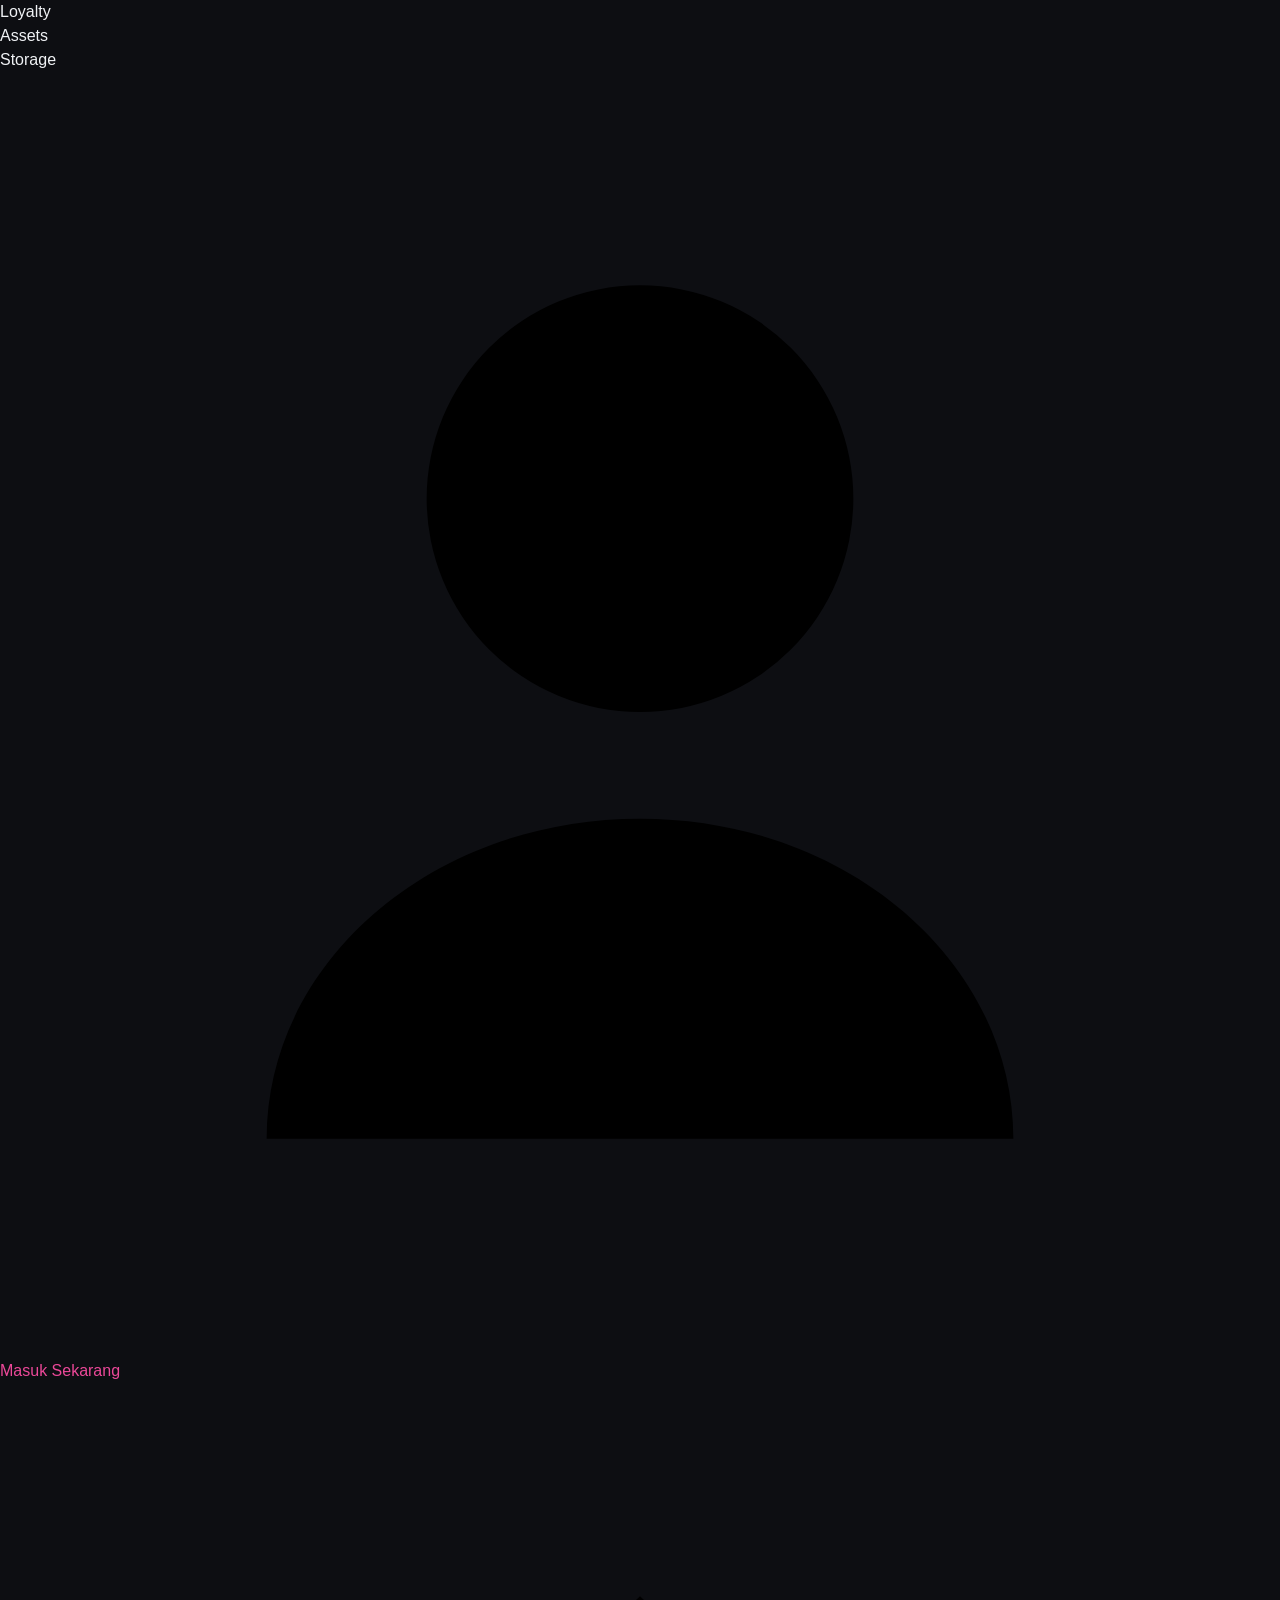
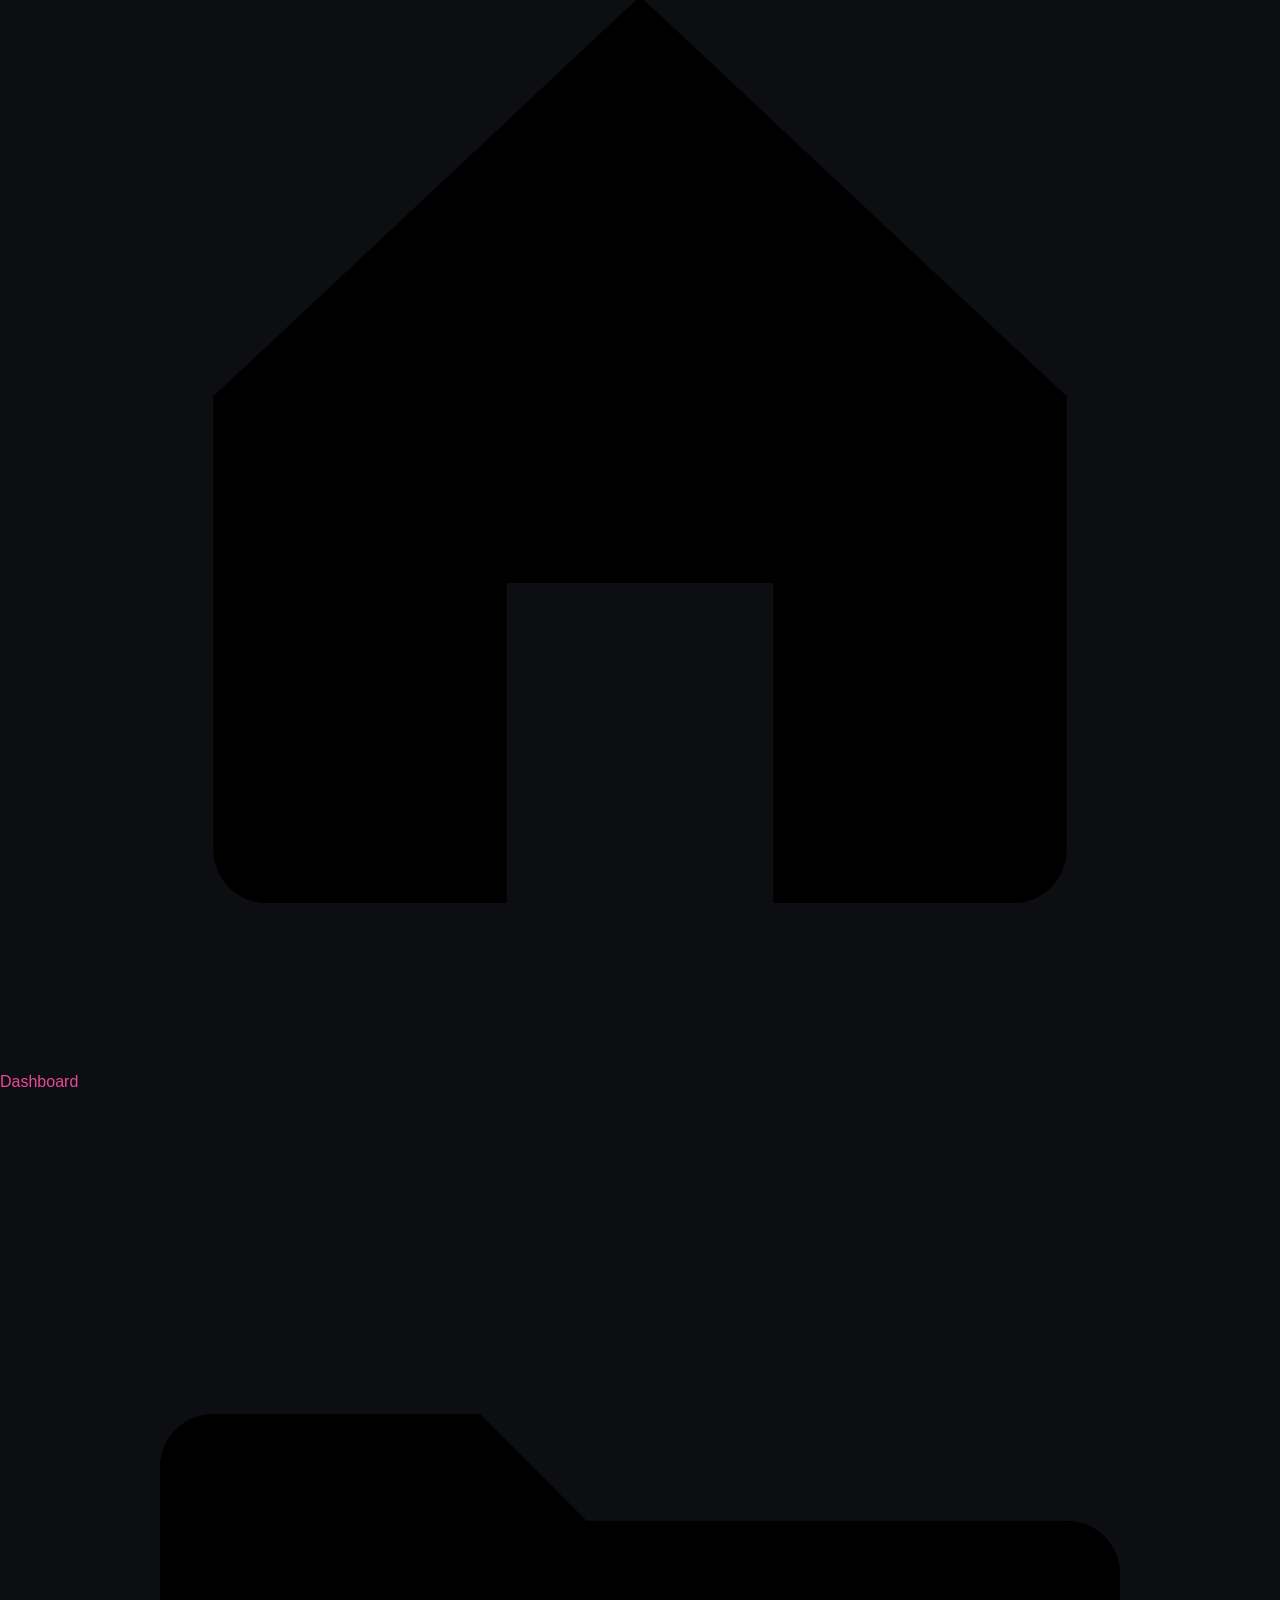
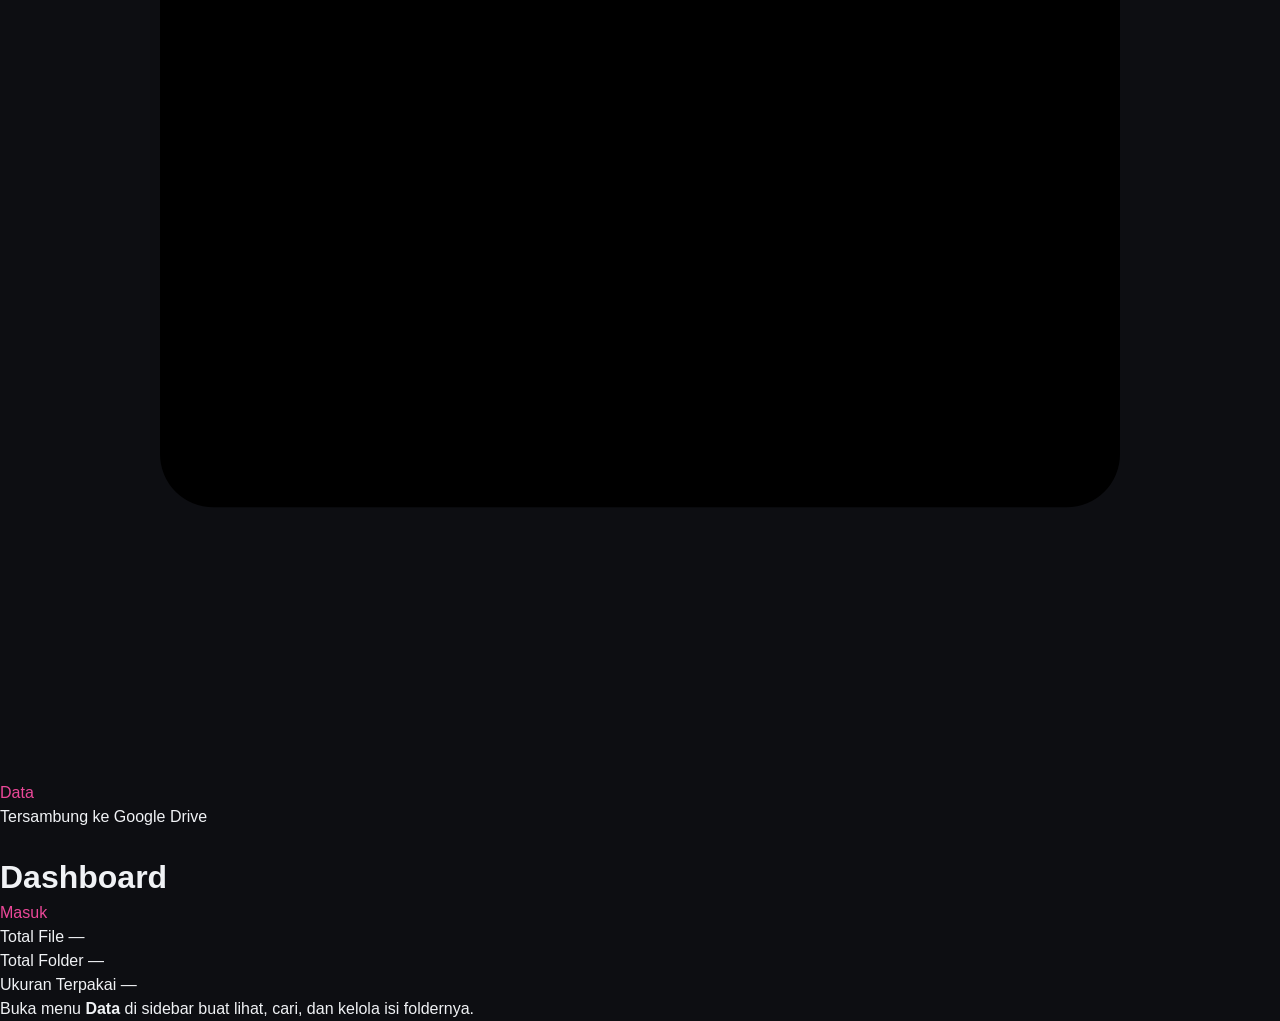
==== commit a947fad6: "Update stylesheet version and minor adjustments Updated stylesheet version in index.html and made mi" ====
--- a/index.html
+++ b/index.html
@@ -6,7 +6,7 @@
 <title>Dashboard — Loyalty Assets Storage</title>
 <link rel="preconnect" href="https://fonts.googleapis.com">
 <link href="https://fonts.googleapis.com/css2?family=Sora:wght@600;700&family=Inter:wght@400;500;600&family=JetBrains+Mono:wght@400;500;600&display=swap" rel="stylesheet">
-<link rel="stylesheet" href="css/style.css?v=20260914">
+<link rel="stylesheet" href="css/style.css?v=20260914_1">
 </head>
 <body>
 
--- a/css/style.css
+++ b/css/style.css
@@ -1,393 +1,614 @@
 /* =========================================================
-   LOYALTY ASSETS STORAGE — tema "portal login": gelap + aksen
-   gradient RGB (cyan-violet-pink), otomatis ikut mode sistem HP.
+   STYLES — Loyalty Assets Hub
+   Design: Modern Dark, Glassmorphism, Responsive Mobile First
    ========================================================= */
 
-:root{
-  /* ---- skema TERANG (default) ---- */
-  --bg: #f4f5fa;
-  --surface: #ffffff;
-  --surface-2: #eceef5;
-  --border: #dbdfe9;
-  --text: #14161b;
-  --text-muted: #5b6273;
-  --text-faint: #8991a3;
-
-  /* aksen gradient RGB -- sama di kedua mode, sudah cukup vivid */
-  --accent-cyan: #17b8d6;
-  --accent-violet: #8a4fe0;
-  --accent-pink: #e0397e;
-  --accent-gradient: linear-gradient(90deg, var(--accent-cyan), var(--accent-violet), var(--accent-pink));
-
-  /* pemetaan warna per jenis file (dulu R/G/B literal, sekarang ikut palet gradient) */
-  --kind-video: var(--accent-pink);
-  --kind-audio: var(--accent-cyan);
-  --kind-image: var(--accent-violet);
-
-  --radius: 12px;
+:root {
+  --bg: #0d0e12;
+  --surface-1: #16181e;
+  --surface-2: #1e222a;
+  --surface-3: #2a2e39;
+  --border: rgba(255, 255, 255, 0.08);
+  --border-focus: rgba(255, 255, 255, 0.2);
+  
+  --text-main: #f0f2f5;
+  --text-muted: #8c94a0;
+  
+  --primary: #ec4899;
+  --primary-hover: #db2777;
+  --accent: #8b5cf6;
+  --danger: #ef4444;
+  --danger-hover: #dc2626;
+  
   --radius-sm: 8px;
-  --border-w: 1px;
-  --font-display: 'Sora', 'Segoe UI', sans-serif;
-  --font-body: 'Inter', 'Segoe UI', sans-serif;
-  --font-mono: 'JetBrains Mono', monospace;
-}
-
-@media (prefers-color-scheme: dark){
-  :root{
-    --bg: #0a0b0f;
-    --surface: #13151b;
-    --surface-2: #191c24;
-    --border: #262a35;
-    --text: #e7e9ee;
-    --text-muted: #8790a3;
-    --text-faint: #575e6f;
-
-    --accent-cyan: #4cd7f0;
-    --accent-violet: #b06bff;
-    --accent-pink: #ff5fa8;
+  --radius-md: 12px;
+  --radius-lg: 16px;
+  
+  --shadow: 0 10px 30px -10px rgba(0, 0, 0, 0.5);
+  --font-sans: -apple-system, BlinkMacSystemFont, "Segoe UI", Roboto, Oxygen, Ubuntu, Cantarell, sans-serif;
+}
+
+* {
+  box-sizing: border-box;
+  margin: 0;
+  padding: 0;
+}
+
+body {
+  background-color: var(--bg);
+  color: var(--text-main);
+  font-family: var(--font-sans);
+  line-height: 1.5;
+  -webkit-font-smoothing: antialiased;
+  min-height: 100vh;
+  display: flex;
+  flex-direction: column;
+}
+
+/* Base Utility & Reset */
+button, input, textarea {
+  font-family: inherit;
+  font-size: inherit;
+  color: inherit;
+}
+
+button {
+  cursor: pointer;
+  border: none;
+  background: none;
+}
+
+img {
+  max-width: 100%;
+  height: auto;
+  display: block;
+}
+
+a {
+  color: var(--primary);
+  text-decoration: none;
+}
+
+[hidden] {
+  display: none !important;
+}
+
+.icon-invert {
+  filter: invert(1);
+}
+
+/* Header Navbar */
+.app-header {
+  background: rgba(22, 24, 30, 0.8);
+  backdrop-filter: blur(12px);
+  -webkit-backdrop-filter: blur(12px);
+  border-bottom: 1px solid var(--border);
+  position: sticky;
+  top: 0;
+  z-index: 50;
+  padding: 12px 20px;
+}
+
+.header-container {
+  max-width: 1100px;
+  margin: 0 auto;
+  display: flex;
+  justify-content: space-between;
+  align-items: center;
+}
+
+.brand-logo {
+  display: flex;
+  align-items: center;
+  gap: 10px;
+  font-weight: 700;
+  font-size: 1.1rem;
+  letter-spacing: -0.02em;
+}
+
+.brand-logo img {
+  width: 28px;
+  height: 28px;
+}
+
+.user-nav {
+  display: flex;
+  align-items: center;
+  gap: 12px;
+}
+
+.user-avatar {
+  width: 34px;
+  height: 34px;
+  border-radius: 50%;
+  object-fit: cover;
+  border: 1px solid var(--border);
+}
+
+/* Main Container */
+.main-container {
+  max-width: 1100px;
+  width: 100%;
+  margin: 0 auto;
+  padding: 20px;
+  flex: 1;
+}
+
+/* Controls Bar (Search, Breadcrumb, View Mode) */
+.controls-bar {
+  display: flex;
+  flex-direction: column;
+  gap: 16px;
+  margin-bottom: 24px;
+}
+
+@media (min-width: 640px) {
+  .controls-bar {
+    flex-direction: row;
+    align-items: center;
+    justify-content: space-between;
   }
 }
 
-[hidden]{ display: none !important; }
-
-*{ box-sizing: border-box; }
-html, body{ margin:0; padding:0; height:100%; }
-body{
+.search-box {
+  position: relative;
+  flex: 1;
+  max-width: 400px;
+}
+
+.search-box input {
+  width: 100%;
+  background: var(--surface-1);
+  border: 1px solid var(--border);
+  border-radius: var(--radius-md);
+  padding: 10px 14px 10px 38px;
+  outline: none;
+  transition: border-color 0.2s;
+}
+
+.search-box input:focus {
+  border-color: var(--border-focus);
+}
+
+.search-box::before {
+  content: "🔍";
+  position: absolute;
+  left: 12px;
+  top: 50%;
+  transform: translateY(-50%);
+  font-size: 0.9rem;
+  opacity: 0.5;
+}
+
+.action-tools {
+  display: flex;
+  align-items: center;
+  gap: 10px;
+}
+
+.view-toggle {
+  display: flex;
+  background: var(--surface-1);
+  border: 1px solid var(--border);
+  border-radius: var(--radius-sm);
+  padding: 2px;
+}
+
+.view-toggle button {
+  padding: 6px 12px;
+  border-radius: 6px;
+  font-size: 0.85rem;
+  color: var(--text-muted);
+  transition: all 0.2s;
+}
+
+.view-toggle button.is-active {
+  background: var(--surface-3);
+  color: var(--text-main);
+}
+
+.popover-wrap {
+  position: relative;
+}
+
+.btn-primary {
+  background: linear-gradient(135deg, var(--primary), var(--accent));
+  color: white;
+  padding: 8px 16px;
+  border-radius: var(--radius-sm);
+  font-weight: 600;
+  font-size: 0.9rem;
+  transition: opacity 0.2s;
+}
+
+.btn-primary:hover {
+  opacity: 0.9;
+}
+
+.popover-menu {
+  position: absolute;
+  right: 0;
+  top: 100%;
+  margin-top: 8px;
+  background: var(--surface-2);
+  border: 1px solid var(--border);
+  border-radius: var(--radius-md);
+  box-shadow: var(--shadow);
+  width: 180px;
+  overflow: hidden;
+  z-index: 20;
+}
+
+.popover-menu button {
+  width: 100%;
+  text-align: left;
+  padding: 10px 14px;
+  font-size: 0.9rem;
+  transition: background 0.2s;
+}
+
+.popover-menu button:hover {
+  background: var(--surface-3);
+}
+
+/* Breadcrumb Navigation */
+.breadcrumb {
+  display: flex;
+  align-items: center;
+  gap: 6px;
+  flex-wrap: wrap;
+  margin-bottom: 16px;
+  font-size: 0.9rem;
+}
+
+.breadcrumb button {
+  color: var(--text-muted);
+  transition: color 0.2s;
+}
+
+.breadcrumb button:hover {
+  color: var(--text-main);
+}
+
+.breadcrumb button:not(:last-child)::after {
+  content: "/";
+  margin-left: 6px;
+  opacity: 0.4;
+}
+
+/* Grid & List Layout */
+.file-grid {
+  display: grid;
+  grid-template-columns: repeat(auto-fill, minmax(140px, 1fr));
+  gap: 16px;
+}
+
+@media (min-width: 640px) {
+  .file-grid {
+    grid-template-columns: repeat(auto-fill, minmax(180px, 1fr));
+  }
+}
+
+.file-grid.is-list {
+  display: flex;
+  flex-direction: column;
+  gap: 8px;
+}
+
+/* File Card Component */
+.file-card {
+  background: var(--surface-1);
+  border: 1px solid var(--border);
+  border-radius: var(--radius-md);
+  padding: 14px;
+  display: flex;
+  flex-direction: column;
+  align-items: center;
+  text-align: center;
+  position: relative;
+  transition: transform 0.2s, border-color 0.2s;
+  cursor: pointer;
+}
+
+.file-card:hover {
+  transform: translateY(-2px);
+  border-color: var(--border-focus);
+}
+
+.file-thumb {
+  width: 48px;
+  height: 48px;
+  display: flex;
+  align-items: center;
+  justify-content: center;
+  margin-bottom: 10px;
+  font-size: 2rem;
+}
+
+.file-card-body {
+  width: 100%;
+  overflow: hidden;
+}
+
+.file-name {
+  font-size: 0.9rem;
+  font-weight: 500;
+  white-space: nowrap;
+  overflow: hidden;
+  text-overflow: ellipsis;
+  margin-bottom: 4px;
+}
+
+.file-meta {
+  font-size: 0.75rem;
+  color: var(--text-muted);
+}
+
+.file-card-actions {
+  position: absolute;
+  top: 8px;
+  right: 8px;
+  display: flex;
+  gap: 4px;
+  opacity: 0;
+  transition: opacity 0.2s;
+}
+
+.file-card:hover .file-card-actions {
+  opacity: 1;
+}
+
+.file-card-action {
+  background: var(--surface-3);
+  width: 24px;
+  height: 24px;
+  border-radius: 4px;
+  display: flex;
+  align-items: center;
+  justify-content: center;
+  font-size: 0.75rem;
+}
+
+.file-card-action img {
+  width: 14px;
+  height: 14px;
+}
+
+/* List View Variant */
+.file-grid.is-list .file-card {
+  flex-direction: row;
+  text-align: left;
+  padding: 10px 16px;
+  align-items: center;
+}
+
+.file-grid.is-list .file-thumb {
+  margin-bottom: 0;
+  margin-right: 14px;
+  width: 32px;
+  height: 32px;
+  font-size: 1.4rem;
+}
+
+.file-grid.is-list .file-card-body {
+  display: flex;
+  justify-content: space-between;
+  align-items: center;
+  padding-right: 40px;
+}
+
+.file-grid.is-list .file-name {
+  margin-bottom: 0;
+}
+
+/* Modal Dialog */
+.modal-backdrop {
+  position: fixed;
+  inset: 0;
+  background: rgba(0, 0, 0, 0.75);
+  backdrop-filter: blur(4px);
+  z-index: 100;
+  display: flex;
+  align-items: center;
+  justify-content: center;
+  padding: 16px;
+}
+
+.modal-content {
+  background: var(--surface-1);
+  border: 1px solid var(--border);
+  border-radius: var(--radius-lg);
+  width: 100%;
+  max-width: 520px;
+  box-shadow: var(--shadow);
+  overflow: hidden;
+  display: flex;
+  flex-direction: column;
+  max-height: 90vh;
+}
+
+.modal-header {
+  padding: 16px;
+  display: flex;
+  justify-content: space-between;
+  align-items: flex-start;
+  border-bottom: 1px solid var(--border);
+}
+
+.modal-close {
+  font-size: 1.2rem;
+  color: var(--text-muted);
+}
+
+.modal-preview {
+  background: var(--surface-2);
+  min-height: 140px;
+  display: flex;
+  align-items: center;
+  justify-content: center;
+  overflow: hidden;
+  position: relative;
+}
+
+.modal-preview img {
+  max-height: 300px;
+  object-fit: contain;
+}
+
+/* Container khusus cropping audio Drive iframe agar tidak terpotong */
+.audio-iframe-wrap {
+  width: 100%;
+  max-width: 420px;
+  height: 62px;
+  overflow: hidden;
+  border-radius: var(--radius-sm);
+  background: var(--surface-2);
+  margin: 20px auto;
+  position: relative;
+}
+
+.audio-iframe-wrap iframe {
+  width: 100%;
+  height: 160px;
+  border: none;
+  position: absolute;
+  top: -8px;
+  left: 0;
+}
+
+.file-txt-preview {
+  padding: 16px;
+  font-family: monospace;
+  font-size: 0.85rem;
+  white-space: pre-wrap;
+  max-height: 200px;
+  overflow-y: auto;
   background: var(--bg);
-  color: var(--text);
-  font-family: var(--font-body);
-  -webkit-font-smoothing: antialiased;
-  background-image:
-    radial-gradient(circle at 10% 0%, rgba(176, 107, 255, 0.06), transparent 40%),
-    radial-gradient(circle at 90% 10%, rgba(76, 215, 240, 0.05), transparent 35%);
-  background-attachment: fixed;
-}
-@media (prefers-color-scheme: light){
-  body{ background-image: none; }
-}
-
-h1, h2{ font-family: var(--font-display); font-weight:600; letter-spacing:-0.01em; margin:0; }
-a{ color: inherit; text-decoration: none; }
-button, input, textarea{ font-family: var(--font-body); color: inherit; }
-svg{ width:20px; height:20px; fill:none; stroke:currentColor; stroke-width:1.6; stroke-linecap:round; stroke-linejoin:round; }
-
-:focus-visible{ outline: 2px solid var(--accent-violet); outline-offset: 2px; }
-
-/* ---------- layout shell ---------- */
-.app{ display:flex; min-height:100vh; }
-
-.sidebar{
-  width:220px; flex-shrink:0;
-  background: var(--surface);
-  border-right: var(--border-w) solid var(--border);
-  display:flex; flex-direction:column;
-  padding:16px 12px;
-  position:sticky; top:0; height:100vh;
-  transition: transform .28s ease;
-  z-index:40;
-}
-.sidebar::after{
-  content:""; position:absolute; top:0; right:0; width:2px; height:100%;
-  background: var(--accent-gradient); opacity:.6;
-}
-
-.sidebar-brand{ display:flex; align-items:center; gap:10px; padding:8px 8px 20px; }
-.brand-mark{ display:flex; gap:3px; flex-shrink:0; }
-.brand-mark .dot{ width:8px; height:8px; border-radius:50%; display:block; }
-.dot-r{ background: var(--kind-video); }
-.dot-g{ background: var(--kind-audio); }
-.dot-b{ background: var(--kind-image); }
-.brand-text{ font-family: var(--font-display); font-weight:600; font-size:13px; line-height:1.35; }
-
-.sidebar-nav{ display:flex; flex-direction:column; gap:2px; flex:1; }
-.nav-item{
-  display:flex; align-items:center; gap:12px;
-  padding:10px 12px; border-radius: var(--radius-sm);
-  font-size:14px; font-weight:500; color: var(--text-muted);
-  transition: background .15s ease, color .15s ease;
-}
-.nav-item svg{ width:18px; height:18px; flex-shrink:0; }
-.nav-item:hover{ background: var(--surface-2); color: var(--text); }
-.nav-item.is-active{
-  background: var(--surface-2); color: var(--text);
-  box-shadow: inset 2px 0 0 0 var(--accent-violet);
-}
-.nav-divider{ height:1px; background: var(--border); margin:10px 4px; }
-
-.sidebar-footer{ padding:8px; }
-.footer-hint{ font-size:11px; color: var(--text-faint); font-family: var(--font-mono); }
-
-.sidebar-scrim{ display:none; }
-
-.main{ flex:1; min-width:0; display:flex; flex-direction:column; }
-
-/* ---------- topbar ---------- */
-.topbar{
-  display:flex; align-items:center; gap:16px;
-  padding:14px 24px;
-  border-bottom: var(--border-w) solid var(--border);
-  background: var(--bg);
-  position:sticky; top:0; z-index:20;
-}
-.icon-btn{
-  background: var(--surface); border: var(--border-w) solid var(--border);
-  border-radius: var(--radius-sm); width:36px; height:36px;
-  display:flex; align-items:center; justify-content:center; cursor:pointer;
-  transition: border-color .2s ease;
-}
-.icon-btn:hover{ border-color: var(--accent-cyan); }
-.only-mobile{ display:none; }
-
-.search{
-  flex:1; max-width:420px; display:flex; align-items:center; gap:8px;
-  background: var(--surface-2); border: var(--border-w) solid var(--border);
-  border-radius: var(--radius-sm); padding:0 12px; height:38px;
-}
-.search svg{ width:16px; height:16px; color: var(--text-faint); flex-shrink:0; }
-.search input{ border:none; background:none; outline:none; width:100%; font-size:14px; color: var(--text); }
-
-.topbar-actions{ margin-left:auto; display:flex; align-items:center; gap:8px; }
-.page-title{ font-size:16px; }
-
-.btn-ghost, .btn-solid, .btn-danger{
-  display:inline-flex; align-items:center; justify-content:center; gap:6px;
-  font-size:13.5px; font-weight:500; cursor:pointer;
-  padding:9px 16px; border-radius: var(--radius-sm);
-  border: var(--border-w) solid var(--border);
-  background: var(--surface-2); color: var(--text);
-  transition: border-color .15s ease, transform .15s ease, filter .15s ease;
-}
-.btn-ghost:hover, .btn-danger:hover{ border-color: var(--accent-violet); }
-.btn-ghost:active, .btn-solid:active, .btn-danger:active{ transform: scale(.98); }
-.btn-solid{ background: var(--accent-gradient); border:none; color:#05060a; font-weight:600; }
-.btn-solid:hover{ filter: brightness(1.08); }
-.btn-danger{ border-color: var(--accent-pink); color: var(--accent-pink); background:none; }
-.btn-danger:hover{ background: rgba(255,95,168,.1); }
-
-.user-chip{ display:flex; align-items:center; gap:8px; background:none; border:none; cursor:pointer; padding:5px 12px 5px 5px; border-radius:999px; border: var(--border-w) solid var(--border); transition: border-color .2s ease; }
-.user-chip:hover{ border-color: var(--accent-cyan); }
-.user-chip img{ width:28px; height:28px; border-radius:50%; object-fit:cover; background: var(--surface-2); }
-.user-chip span{ font-family: var(--font-body); font-weight:500; font-size:13px; }
-
-/* ---------- popovers ---------- */
-.popover-wrap{ position:relative; }
-.popover{
-  position:absolute; top:calc(100% + 8px); right:0; z-index:50;
-  background: var(--surface); border: var(--border-w) solid var(--border);
-  border-radius: var(--radius); padding:16px; width:250px;
-  display:flex; flex-direction:column; gap:10px;
-  box-shadow: 0 12px 28px rgba(0,0,0,.22);
-}
-.popover label{ font-size:12px; color: var(--text-faint); text-transform:uppercase; letter-spacing:.04em; }
-.popover input{
-  border: var(--border-w) solid var(--border); border-radius: var(--radius-sm);
-  padding:10px 12px; font-size:13.5px; background: var(--surface-2); outline:none; color: var(--text);
-}
-.popover input:focus{ border-color: var(--accent-cyan); }
-.popover .btn-ghost, .popover .btn-solid{ width:100%; text-align:center; }
-.popover-note{ font-size:12px; color: var(--accent-cyan); margin:0; }
-.popover-divider{ display:flex; align-items:center; gap:8px; font-size:11px; color: var(--text-faint); margin:2px 0; }
-.popover-divider::before, .popover-divider::after{ content:""; flex:1; height:1px; background: var(--border); }
-
-/* ---------- content ---------- */
-.content{ padding:24px; max-width:1180px; width:100%; margin:0 auto; }
-
-.dashboard{ display:grid; grid-template-columns:repeat(3,1fr); gap:14px; margin-bottom:24px; }
-.stat-card{
-  background: var(--surface); border: var(--border-w) solid var(--border);
-  border-radius: var(--radius); padding:16px 18px;
-  display:flex; flex-direction:column; gap:6px;
-  border-top: 2px solid transparent;
-}
-.stat-r{ border-top-color: var(--kind-video); }
-.stat-g{ border-top-color: var(--kind-audio); }
-.stat-b{ border-top-color: var(--kind-image); }
-.stat-label{ font-size:12px; color: var(--text-faint); text-transform:uppercase; letter-spacing:.04em; }
-.stat-value{ font-family: var(--font-display); font-size:24px; font-weight:600; }
-.dashboard-hint{ color: var(--text-muted); font-size:13.5px; }
-
-.toolbar{ display:flex; align-items:center; justify-content:space-between; margin-bottom:16px; gap:12px; flex-wrap:wrap; }
-.breadcrumb{ display:flex; align-items:center; gap:6px; font-size:13.5px; color: var(--text-muted); flex-wrap:wrap; }
-.breadcrumb button{ background:none; border:none; cursor:pointer; color:inherit; padding:2px 4px; font-family: var(--font-body); }
-.breadcrumb button:last-child{ color: var(--text); font-weight:600; }
-.breadcrumb button:not(:last-child)::after{ content:"/"; margin-left:8px; color: var(--text-faint); }
-
-.toolbar-actions{ display:flex; align-items:center; gap:10px; }
-.view-toggle{ display:flex; border: var(--border-w) solid var(--border); border-radius: var(--radius-sm); overflow:hidden; }
-.view-toggle button{ background: var(--surface); border:none; width:34px; height:34px; display:flex; align-items:center; justify-content:center; cursor:pointer; color: var(--text-faint); }
-.view-toggle button.is-active{ background: var(--surface-2); color: var(--accent-violet); }
-.view-toggle svg{ width:15px; height:15px; }
-
-/* ---------- file grid ---------- */
-.file-grid{ display:grid; grid-template-columns: repeat(auto-fill, minmax(160px,1fr)); gap:12px; }
-.file-grid.is-list{ grid-template-columns:1fr; }
-
-.file-card{
-  background: var(--surface); border: var(--border-w) solid var(--border);
-  border-radius: var(--radius); padding:12px; cursor:pointer;
-  display:flex; flex-direction:column; gap:8px; position:relative;
-  transition: border-color .2s ease, transform .2s ease;
-}
-.file-card:hover{ border-color: var(--accent-violet); transform: translateY(-2px); }
-.file-grid.is-list .file-card{ flex-direction:row; align-items:center; gap:12px; }
-.file-card-body{ min-width:0; }
-
-.file-thumb{
-  aspect-ratio:1/1; border-radius: var(--radius-sm); background: var(--surface-2);
-  display:flex; align-items:center; justify-content:center; border-left:3px solid transparent;
-}
-.file-grid.is-list .file-thumb{ width:44px; height:44px; aspect-ratio:auto; flex-shrink:0; }
-.file-thumb svg{ width:26px; height:26px; }
-
-.file-card[data-kind="folder"] .file-thumb{ border-left-color: var(--text-faint); color: var(--text-faint); }
-.file-card[data-kind="video"] .file-thumb{ border-left-color: var(--kind-video); color: var(--kind-video); }
-.file-card[data-kind="audio"] .file-thumb{ border-left-color: var(--kind-audio); color: var(--kind-audio); }
-.file-card[data-kind="image"] .file-thumb,
-.file-card[data-kind="text"] .file-thumb{ border-left-color: var(--kind-image); color: var(--kind-image); }
-
-.file-name{ font-size:13.5px; font-weight:500; word-break:break-word; }
-.file-meta{ font-family: var(--font-mono); font-size:11.5px; color: var(--text-faint); }
-
-.file-card-actions{ position:absolute; top:6px; right:6px; display:flex; gap:4px; }
-.file-card-action{
-  width:22px; height:22px; border-radius:50%;
-  background: var(--surface-2); border: var(--border-w) solid var(--border);
-  color: var(--text-muted); font-size:12px; line-height:1; cursor:pointer;
-  display:flex; align-items:center; justify-content:center;
-}
-.file-card-action.file-card-delete{ color: var(--accent-pink); }
-.file-grid.is-list .file-card-actions{ position:static; margin-left:auto; }
-
-.empty-state{ text-align:center; color: var(--text-muted); padding:56px 0; font-size:14px; }
-
-/* ---------- modal ---------- */
-.modal-backdrop{
-  position:fixed; inset:0; background: rgba(5,6,10,.6); backdrop-filter: blur(2px);
-  display:flex; align-items:center; justify-content:center; padding:20px; z-index:100;
-}
-.modal{
-  background: var(--surface); border-radius: var(--radius); border: var(--border-w) solid var(--border);
-  width:100%; max-width:560px; max-height:88vh; overflow-y:auto; position:relative;
-}
-.modal-close{
-  position:absolute; top:10px; right:10px; background: var(--surface-2); border: var(--border-w) solid var(--border);
-  border-radius:50%; width:30px; height:30px; cursor:pointer; font-size:14px; color: var(--text); z-index:2;
-}
-.modal-preview{ background: var(--surface-2); min-height:200px; display:flex; align-items:center; justify-content:center; }
-.modal-preview img, .modal-preview video, .modal-preview iframe{ width:100%; max-height:320px; object-fit:contain; display:block; }
-.modal-preview audio{ width:90%; }
-
-.modal-body{ padding:20px 22px 24px; }
-.modal-head h2{ margin:0 0 4px; font-size:17px; font-family: var(--font-display); }
-.modal-meta{ font-family: var(--font-mono); font-size:12px; color: var(--text-faint); }
-.modal-actions{ display:flex; gap:8px; margin:14px 0; flex-wrap:wrap; }
-
-.txt-preview{
-  white-space:pre-wrap; font-family: var(--font-mono); font-size:13px;
-  background: var(--surface-2); border-radius: var(--radius-sm); padding:12px; max-height:220px; overflow-y:auto;
-}
-
-.modal-tabs{ display:flex; gap:4px; border-bottom: var(--border-w) solid var(--border); margin-bottom:14px; }
-.tab-btn{
-  background:none; border:none; padding:8px 4px; margin-right:16px;
-  font-size:13.5px; color: var(--text-faint); cursor:pointer;
-  border-bottom:2px solid transparent; position:relative; top:1px;
-}
-.tab-btn.is-active{ color: var(--text); border-bottom-color: var(--accent-violet); font-weight:600; }
-.tab-btn span{ font-family: var(--font-mono); font-size:11px; color: var(--text-faint); }
-
-/* ---------- reviews ---------- */
-.review-summary{ display:flex; gap:16px; font-size:13px; color: var(--text-muted); margin-bottom:12px; }
-.review-summary strong{ color: var(--text); font-family: var(--font-mono); }
-
-.review-composer{ display:flex; gap:8px; margin-bottom:18px; }
-.review-composer textarea{
-  flex:1; resize:vertical; border: var(--border-w) solid var(--border); border-radius: var(--radius-sm);
-  padding:10px 12px; font-size:13.5px; background: var(--surface-2); outline:none; color: var(--text);
-}
-.review-composer textarea:focus{ border-color: var(--accent-cyan); }
-
-.review-list{ display:flex; flex-direction:column; gap:16px; }
-.review{ display:flex; flex-direction:column; gap:6px; }
-.review-head{ display:flex; align-items:center; gap:8px; }
-.review-head img{ width:26px; height:26px; border-radius:50%; object-fit:cover; background: var(--surface-2); }
-.review-user{ font-family: var(--font-body); font-size:13px; font-weight:600; }
-.review-text{ font-size:13.5px; line-height:1.5; color: var(--text-muted); }
-.review-actions{ display:flex; gap:14px; }
-.review-actions button{ background:none; border:none; padding:0; cursor:pointer; font-size:12px; color: var(--text-faint); font-family: var(--font-mono); }
-.review-actions button:hover{ color: var(--accent-cyan); }
-
-.reply-list{ display:flex; flex-direction:column; gap:12px; margin-top:8px; margin-left:20px; padding-left:12px; border-left:2px solid var(--border); }
-.reply-target{ color: var(--text-faint); font-weight:400; }
-
-/* ---------- panel admin ---------- */
-.admin-tabs{ display:flex; gap:4px; border-bottom: var(--border-w) solid var(--border); margin-bottom:16px; }
-.admin-panel{ display:flex; flex-direction:column; gap:10px; }
-.admin-list{ display:flex; flex-direction:column; gap:8px; }
-.admin-row{
-  display:flex; align-items:center; gap:12px;
-  background: var(--surface); border: var(--border-w) solid var(--border);
-  border-radius: var(--radius); padding:12px 14px;
-}
-.admin-row img{ width:32px; height:32px; border-radius:50%; object-fit:cover; flex-shrink:0; background: var(--surface-2); }
-.admin-row-main{ flex:1; min-width:0; }
-.admin-row-name{ font-size:13.5px; font-weight:600; }
-.admin-row-sub{ font-family: var(--font-mono); font-size:11.5px; color: var(--text-faint); }
-.role-badge{
-  font-family: var(--font-mono); font-size:11px; padding:3px 10px; border-radius:999px;
-  border: var(--border-w) solid var(--border); color: var(--text-faint);
-}
-.role-badge.is-admin{ color: #d6a3ff; border-color: var(--accent-violet); box-shadow: 0 0 8px rgba(176,107,255,.35); }
-
-.admin-row-review{ flex-direction:column; align-items:stretch; gap:6px; }
-.admin-row-review .review-text{ margin:0; }
-.admin-row-review .admin-row-sub{ display:flex; justify-content:space-between; }
-
-.admin-upload-actions{ display:flex; gap:10px; flex-wrap:wrap; margin:12px 0 4px; }
-
-/* ---------- halaman login ---------- */
-.auth-page{ min-height:100vh; display:flex; align-items:center; justify-content:center; padding:24px; background: var(--bg); color: var(--text); font-family: var(--font-body); }
-.auth-card{
-  width:100%; max-width:340px; display:flex; flex-direction:column; gap:10px;
-  background: var(--surface); border: var(--border-w) solid var(--border);
-  border-radius: var(--radius); padding:28px 24px;
-}
-.auth-brand{ padding:0 0 10px; justify-content:center; }
-.auth-title{ margin:0; font-size:21px; text-align:center; font-family: var(--font-display); }
-.auth-sub{ margin:0 0 8px; font-size:13px; color: var(--text-muted); text-align:center; }
-.auth-card label{ font-size:12px; color: var(--text-faint); text-transform:uppercase; letter-spacing:.04em; }
-.auth-card input{
-  border: var(--border-w) solid var(--border); border-radius: var(--radius-sm);
-  padding:10px 12px; font-size:14px; background: var(--surface-2); outline:none; color: var(--text);
-}
-.auth-card input:focus{ border-color: var(--accent-cyan); }
-.auth-back{ text-align:center; font-size:12.5px; color: var(--text-faint); margin-top:8px; }
-
-/* ---------- halaman profil ---------- */
-.profile-card{
-  max-width:420px; display:flex; flex-direction:column; gap:10px;
-  background: var(--surface); border: var(--border-w) solid var(--border);
-  border-radius: var(--radius); padding:24px;
-}
-.profile-avatar{ width:80px; height:80px; border-radius:50%; object-fit:cover; margin-bottom:2px; border:2px solid var(--border); }
-.profile-card #changeAvatarBtn{ align-self:flex-start; margin-bottom:6px; }
-.profile-card label{ font-size:12px; color: var(--text-faint); margin-top:6px; text-transform:uppercase; letter-spacing:.04em; }
-.profile-card input{
-  border: var(--border-w) solid var(--border); border-radius: var(--radius-sm);
-  padding:10px 12px; font-size:14px; background: var(--surface-2); outline:none; color: var(--text);
-}
-.profile-card input:focus{ border-color: var(--accent-cyan); }
-.profile-role{ font-size:13px; color: var(--text-muted); margin-top:6px; }
-
-/* ---------- responsive ---------- */
-@media (max-width: 860px){
-  .only-mobile{ display:flex; }
-  .sidebar{ position:fixed; left:0; top:0; transform:translateX(-100%); }
-  .sidebar.is-open{ transform:translateX(0); }
-  .sidebar-scrim{ display:none; position:fixed; inset:0; background:rgba(5,6,10,.55); backdrop-filter: blur(2px); z-index:30; }
-  .sidebar-scrim.is-visible{ display:block; }
-  .dashboard{ grid-template-columns:1fr; }
-  .content{ padding:16px; }
-  .topbar{ padding:12px 16px; }
-  .search{ max-width:none; }
-}
+  width: 100%;
+}
+
+.modal-body {
+  padding: 16px;
+  overflow-y: auto;
+}
+
+.modal-tabs {
+  display: flex;
+  gap: 12px;
+  border-bottom: 1px solid var(--border);
+  margin-bottom: 16px;
+}
+
+.tab-btn {
+  padding: 8px 4px;
+  font-size: 0.9rem;
+  color: var(--text-muted);
+  border-bottom: 2px solid transparent;
+}
+
+.tab-btn.is-active {
+  color: var(--primary);
+  border-bottom-color: var(--primary);
+}
+
+.modal-actions {
+  display: flex;
+  gap: 8px;
+  flex-wrap: wrap;
+  margin-top: 16px;
+}
+
+.btn-secondary {
+  background: var(--surface-3);
+  padding: 8px 14px;
+  border-radius: var(--radius-sm);
+  font-size: 0.85rem;
+}
+
+.btn-danger {
+  background: rgba(239, 68, 68, 0.15);
+  color: var(--danger);
+  padding: 8px 14px;
+  border-radius: var(--radius-sm);
+  font-size: 0.85rem;
+}
+
+/* Review Section */
+.review-list {
+  display: flex;
+  flex-direction: column;
+  gap: 12px;
+  margin-bottom: 16px;
+}
+
+.review {
+  background: var(--surface-2);
+  padding: 10px 12px;
+  border-radius: var(--radius-sm);
+  font-size: 0.85rem;
+}
+
+.review-head {
+  display: flex;
+  align-items: center;
+  gap: 8px;
+  margin-bottom: 4px;
+}
+
+.review-head img {
+  width: 20px;
+  height: 20px;
+  border-radius: 50%;
+}
+
+.review-user {
+  font-weight: 600;
+  font-size: 0.8rem;
+}
+
+.reply-target {
+  color: var(--text-muted);
+  font-weight: normal;
+}
+
+.review-actions {
+  display: flex;
+  gap: 8px;
+  margin-top: 6px;
+  font-size: 0.75rem;
+}
+
+.review-actions button {
+  color: var(--text-muted);
+}
+
+.reply-list {
+  margin-left: 16px;
+  margin-top: 8px;
+  display: flex;
+  flex-direction: column;
+  gap: 8px;
+  border-left: 1px solid var(--border);
+  padding-left: 10px;
+}
+
+.review-form {
+  display: flex;
+  gap: 8px;
+}
+
+.review-form input {
+  flex: 1;
+  background: var(--surface-2);
+  border: 1px solid var(--border);
+  border-radius: var(--radius-sm);
+  padding: 8px 12px;
+  outline: none;
+}
+
+.empty-state {
+  text-align: center;
+  padding: 40px;
+  color: var(--text-muted);
+  width: 100%;
+}
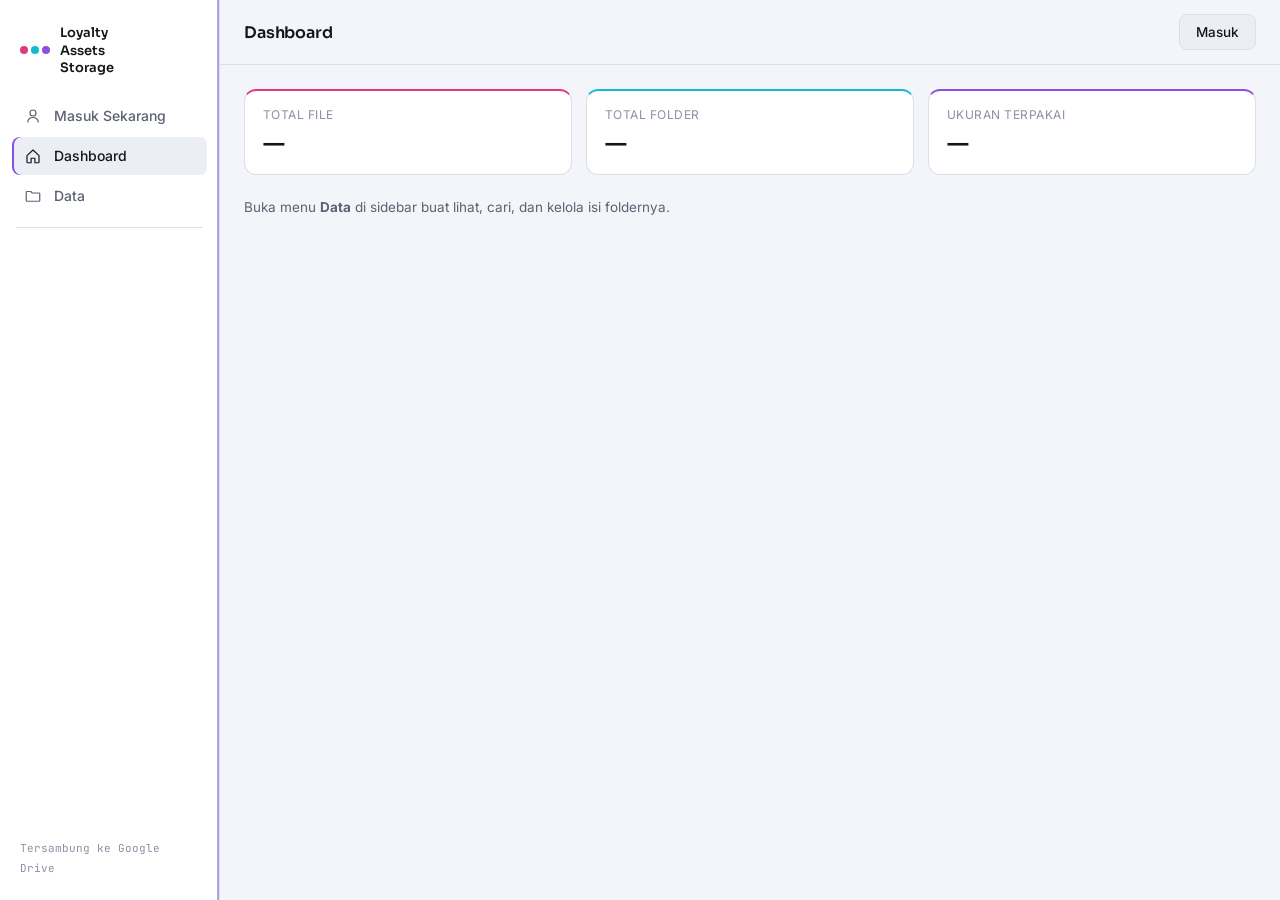
==== commit 07b4b6d5: "Fix HTML formatting issues in index.html" ====
--- a/index.html
+++ b/index.html
@@ -6,7 +6,7 @@
 <title>Dashboard — Loyalty Assets Storage</title>
 <link rel="preconnect" href="https://fonts.googleapis.com">
 <link href="https://fonts.googleapis.com/css2?family=Sora:wght@600;700&family=Inter:wght@400;500;600&family=JetBrains+Mono:wght@400;500;600&display=swap" rel="stylesheet">
-<link rel="stylesheet" href="css/style.css?v=20260914_1">
+<link rel="stylesheet" href="css/style.css">
 </head>
 <body>
 
@@ -33,6 +33,10 @@
       <a href="data.html" class="nav-item" data-page="data.html">
         <svg viewBox="0 0 24 24"><path d="M3 7a1 1 0 0 1 1-1h5l2 2h9a1 1 0 0 1 1 1v9a1 1 0 0 1-1 1H4a1 1 0 0 1-1-1Z"/></svg>
         <span>Data</span>
+      </a>
+      <a href="gemini.html" class="nav-item" data-page="gemini.html" id="navGemini" hidden>
+        <svg viewBox="0 0 24 24"><path d="M12 3c.5 3.5 2.5 5.5 6 6-3.5.5-5.5 2.5-6 6-.5-3.5-2.5-5.5-6-6 3.5-.5 5.5-2.5 6-6Z"/></svg>
+        <span>Tanya Gemini</span>
       </a>
       <div class="nav-divider"></div>
       <a href="admin.html" class="nav-item" data-page="admin.html" id="navAdmin" hidden>
--- a/css/style.css
+++ b/css/style.css
@@ -1,614 +1,484 @@
 /* =========================================================
-   STYLES — Loyalty Assets Hub
-   Design: Modern Dark, Glassmorphism, Responsive Mobile First
+   LOYALTY ASSETS STORAGE — tema "portal login": gelap + aksen
+   gradient RGB (cyan-violet-pink), otomatis ikut mode sistem HP.
    ========================================================= */
 
-:root {
-  --bg: #0d0e12;
-  --surface-1: #16181e;
-  --surface-2: #1e222a;
-  --surface-3: #2a2e39;
-  --border: rgba(255, 255, 255, 0.08);
-  --border-focus: rgba(255, 255, 255, 0.2);
-  
-  --text-main: #f0f2f5;
-  --text-muted: #8c94a0;
-  
-  --primary: #ec4899;
-  --primary-hover: #db2777;
-  --accent: #8b5cf6;
-  --danger: #ef4444;
-  --danger-hover: #dc2626;
-  
+:root{
+  /* ---- skema TERANG (default) ---- */
+  --bg: #f4f5fa;
+  --surface: #ffffff;
+  --surface-2: #eceef5;
+  --border: #dbdfe9;
+  --text: #14161b;
+  --text-muted: #5b6273;
+  --text-faint: #8991a3;
+
+  /* aksen gradient RGB -- sama di kedua mode, sudah cukup vivid */
+  --accent-cyan: #17b8d6;
+  --accent-violet: #8a4fe0;
+  --accent-pink: #e0397e;
+  --accent-gradient: linear-gradient(90deg, var(--accent-cyan), var(--accent-violet), var(--accent-pink));
+
+  /* pemetaan warna per jenis file (dulu R/G/B literal, sekarang ikut palet gradient) */
+  --kind-video: var(--accent-pink);
+  --kind-audio: var(--accent-cyan);
+  --kind-image: var(--accent-violet);
+
+  --radius: 12px;
   --radius-sm: 8px;
-  --radius-md: 12px;
-  --radius-lg: 16px;
-  
-  --shadow: 0 10px 30px -10px rgba(0, 0, 0, 0.5);
-  --font-sans: -apple-system, BlinkMacSystemFont, "Segoe UI", Roboto, Oxygen, Ubuntu, Cantarell, sans-serif;
-}
-
-* {
-  box-sizing: border-box;
-  margin: 0;
-  padding: 0;
-}
-
-body {
-  background-color: var(--bg);
-  color: var(--text-main);
-  font-family: var(--font-sans);
-  line-height: 1.5;
+  --border-w: 1px;
+  --font-display: 'Sora', 'Segoe UI', sans-serif;
+  --font-body: 'Inter', 'Segoe UI', sans-serif;
+  --font-mono: 'JetBrains Mono', monospace;
+}
+
+@media (prefers-color-scheme: dark){
+  :root{
+    --bg: #0a0b0f;
+    --surface: #13151b;
+    --surface-2: #191c24;
+    --border: #262a35;
+    --text: #e7e9ee;
+    --text-muted: #8790a3;
+    --text-faint: #575e6f;
+
+    --accent-cyan: #4cd7f0;
+    --accent-violet: #b06bff;
+    --accent-pink: #ff5fa8;
+  }
+}
+
+[hidden]{ display: none !important; }
+
+*{ 
+  box-sizing: border-box; 
+  -webkit-tap-highlight-color: transparent; /* Hilangkan sorotan tap mobile */
+}
+
+html, body{ margin:0; padding:0; height:100%; }
+body{
+  background: var(--bg);
+  color: var(--text);
+  font-family: var(--font-body);
   -webkit-font-smoothing: antialiased;
-  min-height: 100vh;
-  display: flex;
-  flex-direction: column;
-}
-
-/* Base Utility & Reset */
-button, input, textarea {
-  font-family: inherit;
-  font-size: inherit;
-  color: inherit;
-}
-
-button {
-  cursor: pointer;
-  border: none;
-  background: none;
-}
-
-img {
-  max-width: 100%;
-  height: auto;
-  display: block;
-}
-
-a {
-  color: var(--primary);
-  text-decoration: none;
-}
-
-[hidden] {
-  display: none !important;
-}
-
-.icon-invert {
-  filter: invert(1);
-}
-
-/* Header Navbar */
-.app-header {
-  background: rgba(22, 24, 30, 0.8);
-  backdrop-filter: blur(12px);
-  -webkit-backdrop-filter: blur(12px);
-  border-bottom: 1px solid var(--border);
-  position: sticky;
-  top: 0;
-  z-index: 50;
-  padding: 12px 20px;
-}
-
-.header-container {
-  max-width: 1100px;
-  margin: 0 auto;
-  display: flex;
-  justify-content: space-between;
-  align-items: center;
-}
-
-.brand-logo {
-  display: flex;
-  align-items: center;
-  gap: 10px;
-  font-weight: 700;
-  font-size: 1.1rem;
-  letter-spacing: -0.02em;
-}
-
-.brand-logo img {
-  width: 28px;
-  height: 28px;
-}
-
-.user-nav {
-  display: flex;
-  align-items: center;
-  gap: 12px;
-}
-
-.user-avatar {
-  width: 34px;
-  height: 34px;
-  border-radius: 50%;
-  object-fit: cover;
-  border: 1px solid var(--border);
-}
-
-/* Main Container */
-.main-container {
-  max-width: 1100px;
-  width: 100%;
-  margin: 0 auto;
-  padding: 20px;
-  flex: 1;
-}
-
-/* Controls Bar (Search, Breadcrumb, View Mode) */
-.controls-bar {
-  display: flex;
-  flex-direction: column;
-  gap: 16px;
-  margin-bottom: 24px;
-}
-
-@media (min-width: 640px) {
-  .controls-bar {
-    flex-direction: row;
-    align-items: center;
-    justify-content: space-between;
+  background-image:
+    radial-gradient(circle at 10% 0%, rgba(176, 107, 255, 0.06), transparent 40%),
+    radial-gradient(circle at 90% 10%, rgba(76, 215, 240, 0.05), transparent 35%);
+  background-attachment: fixed;
+}
+@media (prefers-color-scheme: light){
+  body{ background-image: none; }
+}
+
+h1, h2{ font-family: var(--font-display); font-weight:600; letter-spacing:-0.01em; margin:0; }
+a{ color: inherit; text-decoration: none; }
+button, input, textarea{ font-family: var(--font-body); color: inherit; }
+svg{ width:20px; height:20px; fill:none; stroke:currentColor; stroke-width:1.6; stroke-linecap:round; stroke-linejoin:round; }
+
+:focus-visible{ outline: 2px solid var(--accent-violet); outline-offset: 2px; }
+
+/* Menghilangkan seleksi biru bawaan browser pada tombol dan elemen klik */
+button:focus,
+a:focus,
+.nav-item:focus,
+.nav-item:active {
+  outline: none;
+  background-color: var(--surface-2);
+}
+
+/* ---------- layout shell ---------- */
+.app{ display:flex; min-height:100vh; }
+
+.sidebar{
+  width:220px; flex-shrink:0;
+  background: var(--surface);
+  border-right: var(--border-w) solid var(--border);
+  display:flex; flex-direction:column;
+  padding:16px 12px;
+  position:sticky; top:0; height:100vh;
+  transition: transform .35s cubic-bezier(0.16, 1, 0.3, 1);
+  z-index:40;
+}
+.sidebar::after{
+  content:""; position:absolute; top:0; right:0; width:2px; height:100%;
+  background: var(--accent-gradient); opacity:.6;
+}
+
+.sidebar-brand{ display:flex; align-items:center; gap:10px; padding:8px 8px 20px; }
+.brand-mark{ display:flex; gap:3px; flex-shrink:0; }
+.brand-mark .dot{ width:8px; height:8px; border-radius:50%; display:block; }
+.dot-r{ background: var(--kind-video); }
+.dot-g{ background: var(--kind-audio); }
+.dot-b{ background: var(--kind-image); }
+.brand-text{ font-family: var(--font-display); font-weight:600; font-size:13px; line-height:1.35; }
+
+.sidebar-nav{ display:flex; flex-direction:column; gap:2px; flex:1; }
+.nav-item{
+  display:flex; align-items:center; gap:12px;
+  padding:10px 12px; border-radius: var(--radius-sm);
+  font-size:14px; font-weight:500; color: var(--text-muted);
+  transition: background .2s ease, color .2s ease, transform .2s ease;
+  outline: none;
+}
+.nav-item svg{ width:18px; height:18px; flex-shrink:0; transition: transform .2s ease; }
+.nav-item:hover{ background: var(--surface-2); color: var(--text); transform: translateX(3px); }
+.nav-item:hover svg{ transform: scale(1.1); }
+.nav-item:active{ background: var(--surface-2); color: var(--text); }
+.nav-item.is-active{
+  background: var(--surface-2); color: var(--text);
+  box-shadow: inset 2px 0 0 0 var(--accent-violet);
+}
+.nav-divider{ height:1px; background: var(--border); margin:10px 4px; }
+
+.sidebar-footer{ padding:8px; }
+.footer-hint{ font-size:11px; color: var(--text-faint); font-family: var(--font-mono); }
+
+.sidebar-scrim{ display:none; }
+
+.main{ flex:1; min-width:0; display:flex; flex-direction:column; }
+
+/* ---------- topbar ---------- */
+.topbar{
+  display:flex; align-items:center; gap:16px;
+  padding:14px 24px;
+  border-bottom: var(--border-w) solid var(--border);
+  background: var(--bg);
+  position:sticky; top:0; z-index:20;
+}
+.icon-btn{
+  background: var(--surface); border: var(--border-w) solid var(--border);
+  border-radius: var(--radius-sm); width:36px; height:36px;
+  display:flex; align-items:center; justify-content:center; cursor:pointer;
+  transition: border-color .2s ease, transform .2s ease;
+  outline: none;
+}
+.icon-btn:hover{ border-color: var(--accent-cyan); transform: scale(1.06); }
+.icon-btn:active{ transform: scale(.94); }
+.only-mobile{ display:none; }
+
+/* tombol asli garis-3 di topbar: tetap makan tempat di layout, tapi gak kelihatan
+   (yang kelihatan & bisa dipencet gantinya adalah .menu-ghost-btn di bawah) */
+.menu-btn-hidden{ visibility:hidden; pointer-events:none; }
+
+/* ---------- ghost button: garis-3 <-> X, bisa "teleport" bebas ke mana aja ---------- */
+.menu-ghost-btn{
+  position:fixed; top:0; left:0; z-index:41;
+  transition: transform .35s cubic-bezier(0.16,1,0.3,1);
+}
+.menu-ghost-btn.no-transition{ transition:none; }
+.menu-ghost-btn .bar{
+  position:absolute; left:50%; width:18px; height:2px; border-radius:2px;
+  background: var(--text); transform: translateX(-50%);
+  transition: transform .3s cubic-bezier(0.16,1,0.3,1), opacity .2s ease, top .25s cubic-bezier(0.16,1,0.3,1);
+}
+.menu-ghost-btn .bar:nth-child(1){ top:12px; }
+.menu-ghost-btn .bar:nth-child(2){ top:17px; }
+.menu-ghost-btn .bar:nth-child(3){ top:22px; }
+.menu-ghost-btn.is-open .bar:nth-child(1){ top:17px; transform: translateX(-50%) rotate(45deg); }
+.menu-ghost-btn.is-open .bar:nth-child(2){ opacity:0; }
+.menu-ghost-btn.is-open .bar:nth-child(3){ top:17px; transform: translateX(-50%) rotate(-45deg); }
+
+.search{
+  flex:1; max-width:420px; display:flex; align-items:center; gap:8px;
+  background: var(--surface-2); border: var(--border-w) solid var(--border);
+  border-radius: var(--radius-sm); padding:0 12px; height:38px;
+}
+.search svg{ width:16px; height:16px; color: var(--text-faint); flex-shrink:0; }
+.search input{ border:none; background:none; outline:none; width:100%; font-size:14px; color: var(--text); }
+
+.topbar-actions{ margin-left:auto; display:flex; align-items:center; gap:8px; }
+.page-title{ font-size:16px; }
+
+.btn-ghost, .btn-solid, .btn-danger{
+  display:inline-flex; align-items:center; justify-content:center; gap:6px;
+  font-size:13.5px; font-weight:500; cursor:pointer;
+  padding:9px 16px; border-radius: var(--radius-sm);
+  border: var(--border-w) solid var(--border);
+  background: var(--surface-2); color: var(--text);
+  transition: border-color .2s ease, transform .18s cubic-bezier(0.34, 1.56, 0.64, 1), box-shadow .2s ease, filter .15s ease;
+  outline: none;
+}
+.btn-ghost:hover, .btn-danger:hover{ border-color: var(--accent-violet); transform: translateY(-1px); box-shadow: 0 4px 12px rgba(0,0,0,.12); }
+.btn-ghost:active, .btn-solid:active, .btn-danger:active{ transform: scale(.97); box-shadow:none; }
+.btn-solid{ background: var(--accent-gradient); border:none; color:#05060a; font-weight:600; }
+.btn-solid:hover{ filter: brightness(1.08); transform: translateY(-1px); box-shadow: 0 6px 16px rgba(138,79,224,.25); }
+.btn-danger{ border-color: var(--accent-pink); color: var(--accent-pink); background:none; }
+.btn-danger:hover{ background: rgba(255,95,168,.1); }
+
+.user-chip{ display:flex; align-items:center; gap:8px; background:none; border:none; cursor:pointer; padding:5px 12px 5px 5px; border-radius:999px; border: var(--border-w) solid var(--border); transition: border-color .2s ease, transform .2s ease; outline: none; }
+.user-chip:hover{ border-color: var(--accent-cyan); transform: translateY(-1px); }
+.user-chip img{ width:28px; height:28px; border-radius:50%; object-fit:cover; background: var(--surface-2); }
+.user-chip span{ font-family: var(--font-body); font-weight:500; font-size:13px; }
+
+/* ---------- animasi masuk ---------- */
+@keyframes fadeIn{ from{ opacity:0; } to{ opacity:1; } }
+@keyframes scaleIn{ from{ opacity:0; transform: scale(.94) translateY(8px); } to{ opacity:1; transform: scale(1) translateY(0); } }
+@keyframes slideDown{ from{ opacity:0; transform: translateY(-6px); } to{ opacity:1; transform: translateY(0); } }
+
+@media (prefers-reduced-motion: reduce){
+  *{ animation-duration: .01ms !important; transition-duration: .01ms !important; }
+}
+
+/* ---------- popovers ---------- */
+.popover-wrap{ position:relative; }
+.popover{
+  position:absolute; top:calc(100% + 8px); right:0; z-index:50;
+  background: var(--surface); border: var(--border-w) solid var(--border);
+  border-radius: var(--radius); padding:16px; width:250px;
+  display:flex; flex-direction:column; gap:10px;
+  box-shadow: 0 12px 28px rgba(0,0,0,.22);
+  animation: slideDown .18s ease;
+}
+.popover label{ font-size:12px; color: var(--text-faint); text-transform:uppercase; letter-spacing:.04em; }
+.popover input{
+  border: var(--border-w) solid var(--border); border-radius: var(--radius-sm);
+  padding:10px 12px; font-size:13.5px; background: var(--surface-2); outline:none; color: var(--text);
+}
+.popover input:focus{ border-color: var(--accent-cyan); }
+.popover .btn-ghost, .popover .btn-solid{ width:100%; text-align:center; }
+.popover-note{ font-size:12px; color: var(--accent-cyan); margin:0; }
+.popover-divider{ display:flex; align-items:center; gap:8px; font-size:11px; color: var(--text-faint); margin:2px 0; }
+.popover-divider::before, .popover-divider::after{ content:""; flex:1; height:1px; background: var(--border); }
+
+/* ---------- content ---------- */
+.content{ padding:24px; max-width:1180px; width:100%; margin:0 auto; }
+
+.dashboard{ display:grid; grid-template-columns:repeat(3,1fr); gap:14px; margin-bottom:24px; }
+.stat-card{
+  background: var(--surface); border: var(--border-w) solid var(--border);
+  border-radius: var(--radius); padding:16px 18px;
+  display:flex; flex-direction:column; gap:6px;
+  border-top: 2px solid transparent;
+  transition: transform .25s cubic-bezier(0.16, 1, 0.3, 1), box-shadow .25s ease;
+}
+.stat-card:hover{ transform: translateY(-3px); box-shadow: 0 10px 22px rgba(0,0,0,.12); }
+.stat-r{ border-top-color: var(--kind-video); }
+.stat-g{ border-top-color: var(--kind-audio); }
+.stat-b{ border-top-color: var(--kind-image); }
+.stat-label{ font-size:12px; color: var(--text-faint); text-transform:uppercase; letter-spacing:.04em; }
+.stat-value{ font-family: var(--font-display); font-size:24px; font-weight:600; }
+.dashboard-hint{ color: var(--text-muted); font-size:13.5px; }
+
+.toolbar{ display:flex; align-items:center; justify-content:space-between; margin-bottom:16px; gap:12px; flex-wrap:wrap; }
+.breadcrumb{ display:flex; align-items:center; gap:6px; font-size:13.5px; color: var(--text-muted); flex-wrap:wrap; }
+.breadcrumb button{ background:none; border:none; cursor:pointer; color:inherit; padding:2px 4px; font-family: var(--font-body); outline: none; }
+.breadcrumb button:last-child{ color: var(--text); font-weight:600; }
+.breadcrumb button:not(:last-child)::after{ content:"/"; margin-left:8px; color: var(--text-faint); }
+
+.toolbar-actions{ display:flex; align-items:center; gap:10px; }
+.view-toggle{ display:flex; border: var(--border-w) solid var(--border); border-radius: var(--radius-sm); overflow:hidden; }
+.view-toggle button{ background: var(--surface); border:none; width:34px; height:34px; display:flex; align-items:center; justify-content:center; cursor:pointer; color: var(--text-faint); transition: background .2s ease, color .2s ease; outline: none; }
+.view-toggle button.is-active{ background: var(--surface-2); color: var(--accent-violet); }
+.view-toggle button:hover{ color: var(--text); }
+.view-toggle svg{ width:15px; height:15px; }
+
+/* ---------- file grid ---------- */
+.file-grid{ display:grid; grid-template-columns: repeat(auto-fill, minmax(160px,1fr)); gap:12px; }
+.file-grid.is-list{ grid-template-columns:1fr; }
+
+.file-card{
+  background: var(--surface); border: var(--border-w) solid var(--border);
+  border-radius: var(--radius); padding:12px; cursor:pointer;
+  display:flex; flex-direction:column; gap:8px; position:relative;
+  transition: border-color .25s ease, transform .25s cubic-bezier(0.16, 1, 0.3, 1), box-shadow .25s ease;
+  outline: none;
+}
+.file-card:hover{
+  border-color: var(--accent-violet); transform: translateY(-4px);
+  box-shadow: 0 10px 24px rgba(0,0,0,.14);
+}
+.file-card:active{ transform: translateY(-1px) scale(.99); }
+.file-card .file-thumb{ transition: transform .25s ease; }
+.file-card:hover .file-thumb{ transform: scale(1.05); }
+.file-grid.is-list .file-card{ flex-direction:row; align-items:center; gap:12px; }
+.file-card-body{ min-width:0; }
+
+.file-thumb{
+  aspect-ratio:1/1; border-radius: var(--radius-sm); background: var(--surface-2);
+  display:flex; align-items:center; justify-content:center; border-left:3px solid transparent;
+}
+.file-grid.is-list .file-thumb{ width:44px; height:44px; aspect-ratio:auto; flex-shrink:0; }
+.file-thumb svg{ width:26px; height:26px; }
+
+.file-card[data-kind="folder"] .file-thumb{ border-left-color: var(--text-faint); color: var(--text-faint); }
+.file-card[data-kind="video"] .file-thumb{ border-left-color: var(--kind-video); color: var(--kind-video); }
+.file-card[data-kind="audio"] .file-thumb{ border-left-color: var(--kind-audio); color: var(--kind-audio); }
+.file-card[data-kind="image"] .file-thumb,
+.file-card[data-kind="text"] .file-thumb{ border-left-color: var(--kind-image); color: var(--kind-image); }
+
+.file-name{ font-size:13.5px; font-weight:500; word-break:break-word; }
+.file-meta{ font-family: var(--font-mono); font-size:11.5px; color: var(--text-faint); }
+
+.file-card-actions{ position:absolute; top:6px; right:6px; display:flex; gap:4px; }
+.file-card-action{
+  width:22px; height:22px; border-radius:50%;
+  background: var(--surface-2); border: var(--border-w) solid var(--border);
+  color: var(--text-muted); font-size:12px; line-height:1; cursor:pointer;
+  display:flex; align-items:center; justify-content:center;
+  transition: transform .15s ease, border-color .15s ease;
+  outline: none;
+}
+.file-card-action:hover{ transform: scale(1.15); border-color: var(--accent-violet); }
+.file-card-action.file-card-delete{ color: var(--accent-pink); }
+.file-card-action.file-card-delete:hover{ border-color: var(--accent-pink); }
+
+/* ikon gambar kustom (mis. tombol sembunyikan folder) -- defaultnya hitam,
+   otomatis jadi putih pas mode gelap biar tetap kelihatan */
+.icon-invert{ width:13px; height:13px; display:block; object-fit:contain; }
+@media (prefers-color-scheme: dark){
+  .icon-invert{ filter: invert(1); }
+}
+.file-grid.is-list .file-card-actions{ position:static; margin-left:auto; }
+
+.empty-state{ text-align:center; color: var(--text-muted); padding:56px 0; font-size:14px; }
+
+/* ---------- modal ---------- */
+.modal-backdrop{
+  position:fixed; inset:0; background: rgba(5,6,10,.6); backdrop-filter: blur(2px);
+  display:flex; align-items:center; justify-content:center; padding:20px; z-index:100;
+  animation: fadeIn .2s ease;
+}
+.modal{
+  background: var(--surface); border-radius: var(--radius); border: var(--border-w) solid var(--border);
+  width:100%; max-width:560px; max-height:88vh; overflow-y:auto; position:relative;
+  animation: scaleIn .22s cubic-bezier(0.16, 1, 0.3, 1);
+}
+.modal-close{
+  position:absolute; top:10px; right:10px; background: var(--surface-2); border: var(--border-w) solid var(--border);
+  border-radius:50%; width:30px; height:30px; cursor:pointer; font-size:14px; color: var(--text); z-index:2;
+  transition: transform .2s ease, background .2s ease;
+  outline: none;
+}
+.modal-close:hover{ transform: rotate(90deg); background: var(--surface); }
+.modal-preview{ background: var(--surface-2); min-height:200px; display:flex; flex-direction:column; align-items:center; justify-content:center; }
+.modal-preview img, .modal-preview video{ width:100%; max-height:320px; object-fit:contain; display:block; }
+.modal-preview audio{ width:90%; }
+.media-debug{
+  width:100%; margin-top:8px; padding:8px; border-radius:6px;
+  background: rgba(224,57,126,.08); border: 1px dashed var(--accent-pink);
+  color: var(--accent-pink); font-family: var(--font-mono); font-size:11px;
+  white-space:pre-wrap; word-break:break-word; text-align:left;
+}
+
+.modal-body{ padding:20px 22px 24px; }
+.modal-head h2{ margin:0 0 4px; font-size:17px; font-family: var(--font-display); }
+.modal-meta{ font-family: var(--font-mono); font-size:12px; color: var(--text-faint); }
+.modal-actions{ display:flex; gap:8px; margin:14px 0; flex-wrap:wrap; }
+
+.txt-preview{
+  white-space:pre-wrap; font-family: var(--font-mono); font-size:13px;
+  background: var(--surface-2); border-radius: var(--radius-sm); padding:12px; max-height:220px; overflow-y:auto;
+}
+
+.modal-tabs{ display:flex; gap:4px; border-bottom: var(--border-w) solid var(--border); margin-bottom:14px; }
+.tab-btn{
+  background:none; border:none; padding:8px 4px; margin-right:16px;
+  font-size:13.5px; color: var(--text-faint); cursor:pointer;
+  border-bottom:2px solid transparent; position:relative; top:1px;
+  transition: color .2s ease, border-color .2s ease;
+  outline: none;
+}
+.tab-btn.is-active{ color: var(--text); border-bottom-color: var(--accent-violet); font-weight:600; }
+.tab-btn span{ font-family: var(--font-mono); font-size:11px; color: var(--text-faint); }
+
+/* ---------- reviews ---------- */
+.review-summary{ display:flex; gap:16px; font-size:13px; color: var(--text-muted); margin-bottom:12px; }
+.review-summary strong{ color: var(--text); font-family: var(--font-mono); }
+
+.review-composer{ display:flex; gap:8px; margin-bottom:18px; }
+.review-composer textarea{
+  flex:1; resize:vertical; border: var(--border-w) solid var(--border); border-radius: var(--radius-sm);
+  padding:10px 12px; font-size:13.5px; background: var(--surface-2); outline:none; color: var(--text);
+}
+.review-composer textarea:focus{ border-color: var(--accent-cyan); }
+
+.review-list{ display:flex; flex-direction:column; gap:16px; }
+.review{ display:flex; flex-direction:column; gap:6px; }
+.review-head{ display:flex; align-items:center; gap:8px; }
+.review-head img{ width:26px; height:26px; border-radius:50%; object-fit:cover; background: var(--surface-2); }
+.review-user{ font-family: var(--font-body); font-size:13px; font-weight:600; }
+.review-text{ font-size:13.5px; line-height:1.5; color: var(--text-muted); }
+.review-actions{ display:flex; gap:14px; }
+.review-actions button{ background:none; border:none; padding:0; cursor:pointer; font-size:12px; color: var(--text-faint); font-family: var(--font-mono); outline: none; }
+.review-actions button:hover{ color: var(--accent-cyan); }
+
+.reply-list{ display:flex; flex-direction:column; gap:12px; margin-top:8px; margin-left:20px; padding-left:12px; border-left:2px solid var(--border); }
+.reply-target{ color: var(--text-faint); font-weight:400; }
+
+/* ---------- panel admin ---------- */
+.admin-tabs{ display:flex; gap:4px; border-bottom: var(--border-w) solid var(--border); margin-bottom:16px; }
+.admin-panel{ display:flex; flex-direction:column; gap:10px; }
+.admin-list{ display:flex; flex-direction:column; gap:8px; }
+.admin-row{
+  display:flex; align-items:center; gap:12px;
+  background: var(--surface); border: var(--border-w) solid var(--border);
+  border-radius: var(--radius); padding:12px 14px;
+}
+.admin-row img{ width:32px; height:32px; border-radius:50%; object-fit:cover; flex-shrink:0; background: var(--surface-2); }
+.admin-row-main{ flex:1; min-width:0; }
+.admin-row-name{ font-size:13.5px; font-weight:600; }
+.admin-row-sub{ font-family: var(--font-mono); font-size:11.5px; color: var(--text-faint); }
+.role-badge{
+  font-family: var(--font-mono); font-size:11px; padding:3px 10px; border-radius:999px;
+  border: var(--border-w) solid var(--border); color: var(--text-faint);
+}
+.role-badge.is-admin{ color: #d6a3ff; border-color: var(--accent-violet); box-shadow: 0 0 8px rgba(176,107,255,.35); }
+
+.admin-row-review{ flex-direction:column; align-items:stretch; gap:6px; }
+.admin-row-review .review-text{ margin:0; }
+.admin-row-review .admin-row-sub{ display:flex; justify-content:space-between; }
+
+.admin-upload-actions{ display:flex; gap:10px; flex-wrap:wrap; margin:12px 0 4px; }
+
+/* ---------- halaman login ---------- */
+.auth-page{ min-height:100vh; display:flex; align-items:center; justify-content:center; padding:24px; background: var(--bg); color: var(--text); font-family: var(--font-body); }
+.auth-card{
+  width:100%; max-width:340px; display:flex; flex-direction:column; gap:10px;
+  background: var(--surface); border: var(--border-w) solid var(--border);
+  border-radius: var(--radius); padding:28px 24px;
+}
+.auth-brand{ padding:0 0 10px; justify-content:center; }
+.auth-title{ margin:0; font-size:21px; text-align:center; font-family: var(--font-display); }
+.auth-sub{ margin:0 0 8px; font-size:13px; color: var(--text-muted); text-align:center; }
+.auth-card label{ font-size:12px; color: var(--text-faint); text-transform:uppercase; letter-spacing:.04em; }
+.auth-card input{
+  border: var(--border-w) solid var(--border); border-radius: var(--radius-sm);
+  padding:10px 12px; font-size:14px; background: var(--surface-2); outline:none; color: var(--text);
+}
+.auth-card input:focus{ border-color: var(--accent-cyan); }
+.auth-back{ text-align:center; font-size:12.5px; color: var(--text-faint); margin-top:8px; }
+.turnstile-wrap{ display:flex; justify-content:center; margin:4px 0; }
+
+/* ---------- halaman profil ---------- */
+.profile-card{
+  max-width:420px; display:flex; flex-direction:column; gap:10px;
+  background: var(--surface); border: var(--border-w) solid var(--border);
+  border-radius: var(--radius); padding:24px;
+}
+.profile-avatar{ width:80px; height:80px; border-radius:50%; object-fit:cover; margin-bottom:2px; border:2px solid var(--border); }
+.profile-card label{ font-size:12px; color: var(--text-faint); margin-top:6px; text-transform:uppercase; letter-spacing:.04em; }
+.profile-card input{
+  border: var(--border-w) solid var(--border); border-radius: var(--radius-sm);
+  padding:10px 12px; font-size:14px; background: var(--surface-2); outline:none; color: var(--text);
+}
+.profile-card input:focus{ border-color: var(--accent-cyan); }
+.profile-role{ font-size:13px; color: var(--text-muted); margin-top:6px; }
+
+/* ---------- responsive ---------- */
+@media (max-width: 860px){
+  .only-mobile{ display:flex; }
+  body{ touch-action: pan-y; }
+  .sidebar{ position:fixed; left:0; top:0; transform:translateX(-100%); }
+  .sidebar.is-open{ transform:translateX(0); }
+  .sidebar.is-dragging, .sidebar.no-transition{ transition:none; }
+  .sidebar-scrim{
+    display:block; position:fixed; inset:0; background:rgba(5,6,10,.55); backdrop-filter: blur(2px); z-index:30;
+    opacity:0; pointer-events:none; transition: opacity .3s ease;
   }
-}
-
-.search-box {
-  position: relative;
-  flex: 1;
-  max-width: 400px;
-}
-
-.search-box input {
-  width: 100%;
-  background: var(--surface-1);
-  border: 1px solid var(--border);
-  border-radius: var(--radius-md);
-  padding: 10px 14px 10px 38px;
-  outline: none;
-  transition: border-color 0.2s;
-}
-
-.search-box input:focus {
-  border-color: var(--border-focus);
-}
-
-.search-box::before {
-  content: "🔍";
-  position: absolute;
-  left: 12px;
-  top: 50%;
-  transform: translateY(-50%);
-  font-size: 0.9rem;
-  opacity: 0.5;
-}
-
-.action-tools {
-  display: flex;
-  align-items: center;
-  gap: 10px;
-}
-
-.view-toggle {
-  display: flex;
-  background: var(--surface-1);
-  border: 1px solid var(--border);
-  border-radius: var(--radius-sm);
-  padding: 2px;
-}
-
-.view-toggle button {
-  padding: 6px 12px;
-  border-radius: 6px;
-  font-size: 0.85rem;
-  color: var(--text-muted);
-  transition: all 0.2s;
-}
-
-.view-toggle button.is-active {
-  background: var(--surface-3);
-  color: var(--text-main);
-}
-
-.popover-wrap {
-  position: relative;
-}
-
-.btn-primary {
-  background: linear-gradient(135deg, var(--primary), var(--accent));
-  color: white;
-  padding: 8px 16px;
-  border-radius: var(--radius-sm);
-  font-weight: 600;
-  font-size: 0.9rem;
-  transition: opacity 0.2s;
-}
-
-.btn-primary:hover {
-  opacity: 0.9;
-}
-
-.popover-menu {
-  position: absolute;
-  right: 0;
-  top: 100%;
-  margin-top: 8px;
-  background: var(--surface-2);
-  border: 1px solid var(--border);
-  border-radius: var(--radius-md);
-  box-shadow: var(--shadow);
-  width: 180px;
-  overflow: hidden;
-  z-index: 20;
-}
-
-.popover-menu button {
-  width: 100%;
-  text-align: left;
-  padding: 10px 14px;
-  font-size: 0.9rem;
-  transition: background 0.2s;
-}
-
-.popover-menu button:hover {
-  background: var(--surface-3);
-}
-
-/* Breadcrumb Navigation */
-.breadcrumb {
-  display: flex;
-  align-items: center;
-  gap: 6px;
-  flex-wrap: wrap;
-  margin-bottom: 16px;
-  font-size: 0.9rem;
-}
-
-.breadcrumb button {
-  color: var(--text-muted);
-  transition: color 0.2s;
-}
-
-.breadcrumb button:hover {
-  color: var(--text-main);
-}
-
-.breadcrumb button:not(:last-child)::after {
-  content: "/";
-  margin-left: 6px;
-  opacity: 0.4;
-}
-
-/* Grid & List Layout */
-.file-grid {
-  display: grid;
-  grid-template-columns: repeat(auto-fill, minmax(140px, 1fr));
-  gap: 16px;
-}
-
-@media (min-width: 640px) {
-  .file-grid {
-    grid-template-columns: repeat(auto-fill, minmax(180px, 1fr));
-  }
-}
-
-.file-grid.is-list {
-  display: flex;
-  flex-direction: column;
-  gap: 8px;
-}
-
-/* File Card Component */
-.file-card {
-  background: var(--surface-1);
-  border: 1px solid var(--border);
-  border-radius: var(--radius-md);
-  padding: 14px;
-  display: flex;
-  flex-direction: column;
-  align-items: center;
-  text-align: center;
-  position: relative;
-  transition: transform 0.2s, border-color 0.2s;
-  cursor: pointer;
-}
-
-.file-card:hover {
-  transform: translateY(-2px);
-  border-color: var(--border-focus);
-}
-
-.file-thumb {
-  width: 48px;
-  height: 48px;
-  display: flex;
-  align-items: center;
-  justify-content: center;
-  margin-bottom: 10px;
-  font-size: 2rem;
-}
-
-.file-card-body {
-  width: 100%;
-  overflow: hidden;
-}
-
-.file-name {
-  font-size: 0.9rem;
-  font-weight: 500;
-  white-space: nowrap;
-  overflow: hidden;
-  text-overflow: ellipsis;
-  margin-bottom: 4px;
-}
-
-.file-meta {
-  font-size: 0.75rem;
-  color: var(--text-muted);
-}
-
-.file-card-actions {
-  position: absolute;
-  top: 8px;
-  right: 8px;
-  display: flex;
-  gap: 4px;
-  opacity: 0;
-  transition: opacity 0.2s;
-}
-
-.file-card:hover .file-card-actions {
-  opacity: 1;
-}
-
-.file-card-action {
-  background: var(--surface-3);
-  width: 24px;
-  height: 24px;
-  border-radius: 4px;
-  display: flex;
-  align-items: center;
-  justify-content: center;
-  font-size: 0.75rem;
-}
-
-.file-card-action img {
-  width: 14px;
-  height: 14px;
-}
-
-/* List View Variant */
-.file-grid.is-list .file-card {
-  flex-direction: row;
-  text-align: left;
-  padding: 10px 16px;
-  align-items: center;
-}
-
-.file-grid.is-list .file-thumb {
-  margin-bottom: 0;
-  margin-right: 14px;
-  width: 32px;
-  height: 32px;
-  font-size: 1.4rem;
-}
-
-.file-grid.is-list .file-card-body {
-  display: flex;
-  justify-content: space-between;
-  align-items: center;
-  padding-right: 40px;
-}
-
-.file-grid.is-list .file-name {
-  margin-bottom: 0;
-}
-
-/* Modal Dialog */
-.modal-backdrop {
-  position: fixed;
-  inset: 0;
-  background: rgba(0, 0, 0, 0.75);
-  backdrop-filter: blur(4px);
-  z-index: 100;
-  display: flex;
-  align-items: center;
-  justify-content: center;
-  padding: 16px;
-}
-
-.modal-content {
-  background: var(--surface-1);
-  border: 1px solid var(--border);
-  border-radius: var(--radius-lg);
-  width: 100%;
-  max-width: 520px;
-  box-shadow: var(--shadow);
-  overflow: hidden;
-  display: flex;
-  flex-direction: column;
-  max-height: 90vh;
-}
-
-.modal-header {
-  padding: 16px;
-  display: flex;
-  justify-content: space-between;
-  align-items: flex-start;
-  border-bottom: 1px solid var(--border);
-}
-
-.modal-close {
-  font-size: 1.2rem;
-  color: var(--text-muted);
-}
-
-.modal-preview {
-  background: var(--surface-2);
-  min-height: 140px;
-  display: flex;
-  align-items: center;
-  justify-content: center;
-  overflow: hidden;
-  position: relative;
-}
-
-.modal-preview img {
-  max-height: 300px;
-  object-fit: contain;
-}
-
-/* Container khusus cropping audio Drive iframe agar tidak terpotong */
-.audio-iframe-wrap {
-  width: 100%;
-  max-width: 420px;
-  height: 62px;
-  overflow: hidden;
-  border-radius: var(--radius-sm);
-  background: var(--surface-2);
-  margin: 20px auto;
-  position: relative;
-}
-
-.audio-iframe-wrap iframe {
-  width: 100%;
-  height: 160px;
-  border: none;
-  position: absolute;
-  top: -8px;
-  left: 0;
-}
-
-.file-txt-preview {
-  padding: 16px;
-  font-family: monospace;
-  font-size: 0.85rem;
-  white-space: pre-wrap;
-  max-height: 200px;
-  overflow-y: auto;
-  background: var(--bg);
-  width: 100%;
-}
-
-.modal-body {
-  padding: 16px;
-  overflow-y: auto;
-}
-
-.modal-tabs {
-  display: flex;
-  gap: 12px;
-  border-bottom: 1px solid var(--border);
-  margin-bottom: 16px;
-}
-
-.tab-btn {
-  padding: 8px 4px;
-  font-size: 0.9rem;
-  color: var(--text-muted);
-  border-bottom: 2px solid transparent;
-}
-
-.tab-btn.is-active {
-  color: var(--primary);
-  border-bottom-color: var(--primary);
-}
-
-.modal-actions {
-  display: flex;
-  gap: 8px;
-  flex-wrap: wrap;
-  margin-top: 16px;
-}
-
-.btn-secondary {
-  background: var(--surface-3);
-  padding: 8px 14px;
-  border-radius: var(--radius-sm);
-  font-size: 0.85rem;
-}
-
-.btn-danger {
-  background: rgba(239, 68, 68, 0.15);
-  color: var(--danger);
-  padding: 8px 14px;
-  border-radius: var(--radius-sm);
-  font-size: 0.85rem;
-}
-
-/* Review Section */
-.review-list {
-  display: flex;
-  flex-direction: column;
-  gap: 12px;
-  margin-bottom: 16px;
-}
-
-.review {
-  background: var(--surface-2);
-  padding: 10px 12px;
-  border-radius: var(--radius-sm);
-  font-size: 0.85rem;
-}
-
-.review-head {
-  display: flex;
-  align-items: center;
-  gap: 8px;
-  margin-bottom: 4px;
-}
-
-.review-head img {
-  width: 20px;
-  height: 20px;
-  border-radius: 50%;
-}
-
-.review-user {
-  font-weight: 600;
-  font-size: 0.8rem;
-}
-
-.reply-target {
-  color: var(--text-muted);
-  font-weight: normal;
-}
-
-.review-actions {
-  display: flex;
-  gap: 8px;
-  margin-top: 6px;
-  font-size: 0.75rem;
-}
-
-.review-actions button {
-  color: var(--text-muted);
-}
-
-.reply-list {
-  margin-left: 16px;
-  margin-top: 8px;
-  display: flex;
-  flex-direction: column;
-  gap: 8px;
-  border-left: 1px solid var(--border);
-  padding-left: 10px;
-}
-
-.review-form {
-  display: flex;
-  gap: 8px;
-}
-
-.review-form input {
-  flex: 1;
-  background: var(--surface-2);
-  border: 1px solid var(--border);
-  border-radius: var(--radius-sm);
-  padding: 8px 12px;
-  outline: none;
-}
-
-.empty-state {
-  text-align: center;
-  padding: 40px;
-  color: var(--text-muted);
-  width: 100%;
-}
+  .sidebar-scrim.is-visible, .sidebar-scrim.is-dragging{ opacity:1; pointer-events:auto; }
+  .sidebar-scrim.is-dragging{ transition:none; }
+  .dashboard{ grid-template-columns:1fr; }
+  .content{ padding:16px; }
+  .topbar{ padding:12px 16px; }
+  .search{ max-width:none; }
+}
